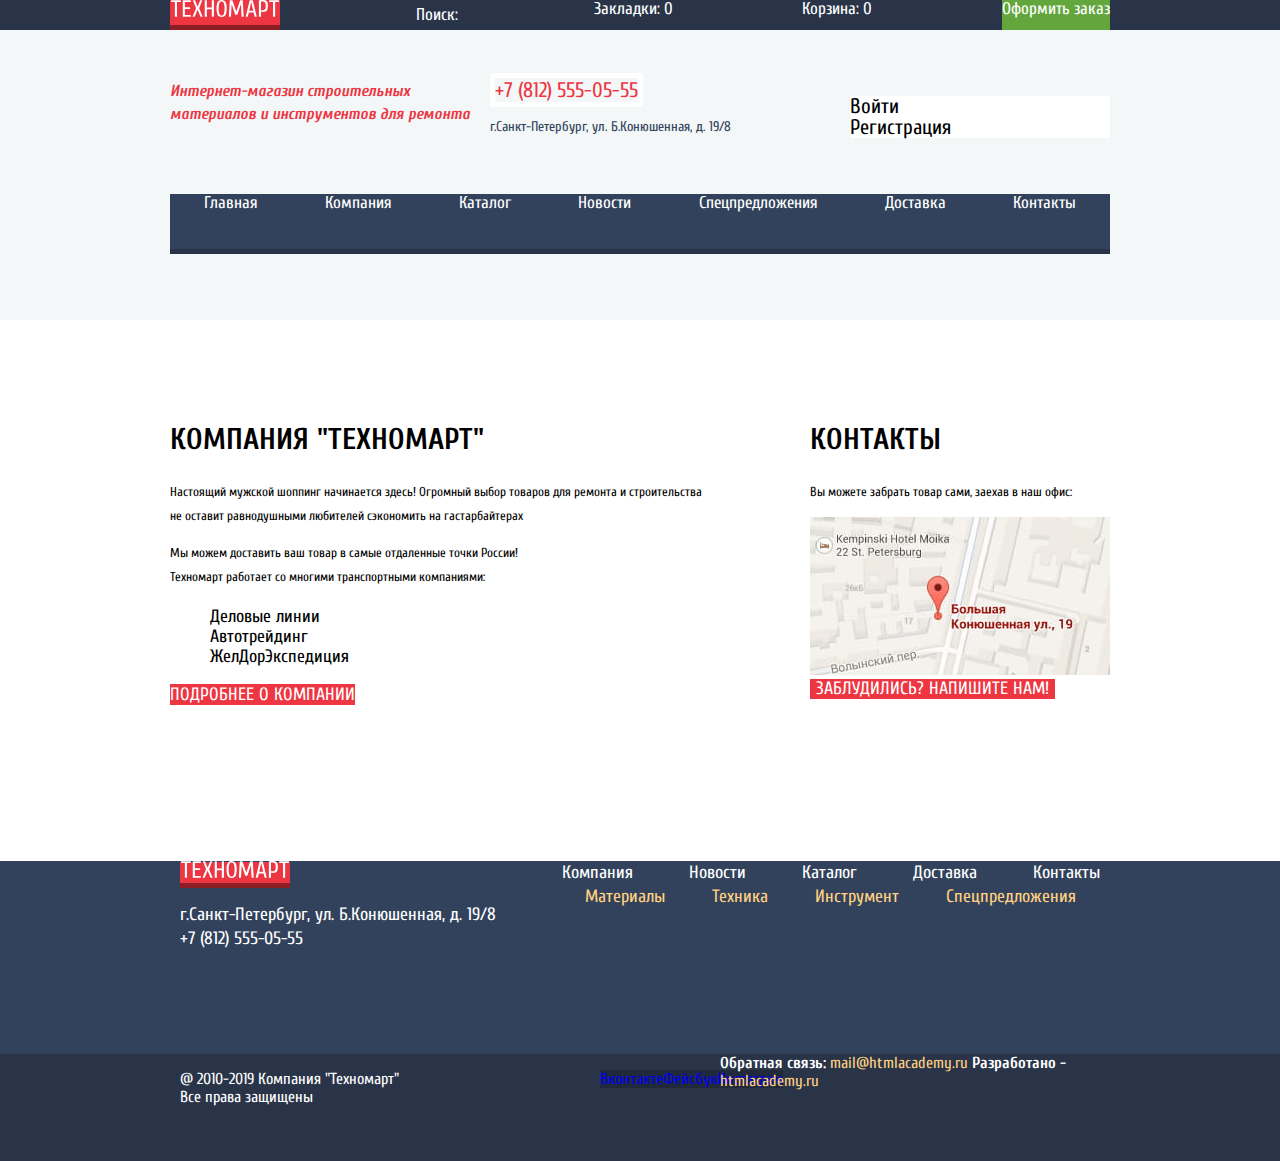
==== index.html @ 0f2fc6b4 "Задание 6" ====
<!DOCTYPE html>
<html lang="ru">

<head>
  <meta charset="utf-8">
  <title>ТЕХНОМАРТ</title>
  <link href="https://fonts.googleapis.com/css?family=Cuprum:400,700,700i&amp;subset=cyrillic" rel="stylesheet">

  <link href="css/normalize.css" rel="stylesheet">
  <link href="css/style.css" rel="stylesheet">
</head>

<body>

  <!--HEADER-------------------------------------------->
  <header class="header-main">

    <div class="header-user-wrapper">
      <div class="header-user">
        <a class="logo" href="index.html">
          <img src="img/logo.svg" width="110" height="17" alt="Техномарт">
        </a>
        <button type="button">Поиск:</button>
        <a class="bookmarks" href=#>Закладки: 0</a>
        <a class="basket" href=#>Корзина: 0</a>
        <a class="order" href=#>Оформить заказ</a>
      </div>
    </div>

    <div class="header-information">

      <div class="slogan">
        <h1>
          Интернет-магазин строительных материалов
          и инструментов для ремонта
        </h1>
      </div>

      <div class="address">
        <span class="tel">+7 (812) 555-05-55</span>
        <p>г.Санкт-Петербург, ул. Б.Конюшенная, д. 19/8</p>
      </div>

      <div class="user-navigation">

        <ul>
          <li><a href=#>Войти</a></li>
          <li><a href=#>Регистрация</a></li>
        </ul>
      </div>

    </div>

    <nav class="header-menu">
      <ul>
        <li class="header-menu-items"><a href="index.html">Главная</a></li>
        <li class="header-menu-items"><a href=#>Компания</a></li>
        <li class="header-menu-items"><a href="catalog.html">Каталог</a></li>
        <li class="header-menu-items"><a href=#>Новости</a></li>
        <li class="header-menu-items"><a href=#>Спецпредложения</a></li>
        <li class="header-menu-items"><a href=#>Доставка</a></li>
        <li class="header-menu-items"><a href=#>Контакты</a></li>
      </ul>
    </nav>

  </header>

  <!--MAIN-------------------------------------------->
  <main class="container">

      <section class="about-company">
        <div class="about-company-advantage">
          <h2>Компания "Техномарт"</h2>
          <p>
            Настоящий мужской шоппинг начинается здесь! Огромный выбор товаров для ремонта
            и строительства не оставит равнодушными любителей сэкономить на гастарбайтерах
          </p>
          <p>
            Мы можем доставить ваш товар в самые отдаленные точки России! <br>
            Техномарт работает со многими транспортными компаниями:
          </p>
          <ul>
            <li>Деловые линии</li>
            <li>Автотрейдинг</li>
            <li>ЖелДорЭкспедиция</li>
          </ul>
          <a class="btn-red" href=#>Подробнее о компании</a>
        </div>

        <div class="contacts">
          <h2>Контакты</h2>
          <p>
            Вы можете забрать товар сами, заехав в наш офис:
          </p>
          <img src="img/map.jpg" width="300" height="158" alt="г. Санкт-Петербург, Большая Конюшенная ул, 19/18">

          <button class="btn-red" type="button">Заблудились? Напишите нам!</button>
        </div>
      </section>

  </main>

  <!--FOOTER-------------------------------------------->
  <footer class="footer-main">

    <div class="footer-light-grey-wrapper">
      <div class="footer-menu-wrapper">
        <div class="footer-company-info">
          <a class="logo" href="index.html"><img src="img/logo.svg" width="110" height="17" alt="Техномарт"></a>
          <p class="footer-contacts">
            г.Санкт-Петербург, ул. Б.Конюшенная, д. 19/8 <br>
            +7 (812) 555-05-55
          </p>
        </div>

        <div class="footer-menu">

            <ul class="footer-menu-first-line">
              <li><a href=#>Компания</a></li>
              <li><a href=#>Новости</a></li>
              <li><a href="catalog.html">Каталог</a></li>
              <li><a href=#>Доставка</a></li>
              <li><a href=#>Контакты</a></li>
            </ul>


            <ul class="footer-menu-second-line">
              <li><a href=#>Материалы</a></li>
              <li><a href=#>Техника</a></li>
              <li><a href=#>Инструмент</a></li>
              <li><a href=#>Спецпредложения</a></li>
            </ul>


          </div>
        </div>
    </div>

    <div class="footer-dark-grey-wrapper">
      <div class="footer-copyright-social-feedback">
        <div class="footer-copyright">
          <p>
            @ 2010-2019 Компания "Техномарт" <br>
            Все права защищены
          </p>
        </div>

        <div class="footer-social">
          <ul class="footer-social-list">
            <li><a class="social-button" href="#">Вконтакте</a></li>
            <li><a class="social-button" href="#">Фейсбук</a></li>
            <li><a class="social-button" href="#">Инстаграм</a></li>
          </ul>
        </div>

        <div class="footer-feedback">
          <b>Обратная связь:</b>
          <a class="btn-footer-feedback" href=#>mail@htmlacademy.ru</a>
          <b>Разработано -</b>
          <a class="btn-footer-copyright" href="https://htmlacademy.ru/intensive/htmlcss">htmlacademy.ru</a>
        </div>

      </div>
    </div>

  </footer>

  <!--POPUP-------------------------------------------->

  <div class="popup map">
    <img src="img/map-big.jpg" width="970" height="476" alt="г. Санкт-Петербург, Большая Конюшенная ул, 19/18">
    <button class="modal-close" aria-label="Закрыть" type="button">
      <img src="img/close.svg" alt="Закрыть" width="11" height="1">
    </button>
  </div>


  <div class="popup write-us">
    <form class="write-us" action="https://echo.htmlacademy.ru" method="post">
      <p class="form-write-us-item">
        <label for="form-write-name">Ваше имя:</label>
        <input type="text" id="form-write-name" name="name" value="" placeholder="Имя Фамилия">
      </p>
      <p class="form-write-us-item">
        <label for="form-write-email">Ваш e-mail:</label>
        <input type="text" id="form-write-email" name="email" value="" placeholder="email@example.com">
      </p>
      <p class="form-write-us-item">
        <label for="form-write-text">Текст письма:</label>
        <textarea id="form-write-text" name="text" placeholder="В свободной форме"></textarea>
      </p>
      <button type="submit">Отправить</button>

    </form>

    <button class="modal-close" aria-label="Закрыть" type="button">
      X
    </button>
  </div>

</body>

</html>
---- css/style.css ----
body {
  margin: 0;
  padding: 0;

  font-family: "Cuprum", Arial, sans-serif;
  font-size: 16px;
  line-height: 18px;
  font-weight: 400;
  color: #000000;

  background-color: #ffffff;
}

a {
  text-decoration: none;
}

.header-main {
  display: flex;
  flex-direction: column;
  align-items: center;

  min-height: 260px;
  padding-bottom: 60px;

  background-color: #f3f7f8;
}

.header-user-wrapper {
  width: 100%;
  min-height: 30px;
  background-color: #293449;
}

.header-user {
  display: flex;
  justify-content: space-between; /*временно*/

  min-height: 30px;
  width: 940px;
  margin: 0 auto;
  padding: 0;

  font-size: 17px;
  color: #ffffff;
}

.header-user button {
  font: inherit;
  font-size: 17px;

  text-align: center;
  color: #ffffff;
  vertical-align: middle;

  background-color: #293449;
  border: none;
}

.logo {
  background-color: #ee3643;
  border-bottom: 5px solid #8e1e26;
}

.logo:hover {
  background-color: #ca2c37;
}

.logo:active {
  background-color: #ba2732;
}

.bookmarks:hover,
.basket:hover {
  background-color: #212a3a;
}

.bookmarks:active,
.basket:active {
  color: rgba(255, 255, 255, 0.6);
  background-color: #161d29;
}

.order {
  background-color: #63a63e;
}

.order:hover {
  background-color: #5fbb2d;
}

.order:active {
  color: rgba(255, 255, 255, 0.502);
  background-color: #518534;
}

.header-information {
  display: flex;
  justify-content: space-between;

  min-height: 70px;
  width: 940px;

  padding-top: 50px;
  padding-bottom: 40px;
}

.slogan {
  width: 300px;
}

.slogan h1 {
  font-size: 16px;
  line-height: 23px;
  font-style: italic;
  color: #ee3643;
  padding: 0;
  margin: 0;

}

.address {
  width: 300px;
}

.address .tel{
  font-size: 21px;
  line-height: 21px;
  color: #ee3643;

  border: 5px solid #ffffff;
  }

.address p {
  font-size: 14px;
  line-height: 24px;
  color: #32425c;
}

.user-navigation {
  width: 300px;
}

.user-navigation li {
  list-style: none;
  background-color: #ffffff;
  padding: 0;
  margin: 0;
}

.user-navigation a {
  font-size: 21px;
  line-height: 21px;
  color: #000000;
}

.user-navigation a:hover {
  color: #ee3643;
}

.user-navigation a:active {
  color: rgba(0, 0, 0, 0.302);;
}

.user-navigation .name {
  font-size: 21px;
  line-height: 21px;
  color: #000000;
  background-color: #ffffff;
}

.user-navigation .name:active {
  opacity: 0.302;
}

.active-user a {
  font-size: 16px;
  line-height: 18px;
  color: #32425c;

  text-decoration: underline;
}

.active-user a:hover {
  color: #ee3643;
}

.active-user a:active {
  opacity: 0.302;
  text-decoration: none;
}

.header-menu {
  min-height: 55px;
  width: 940px;

  margin: 0px;
  padding: 0px;

  background-color: #32425c;
  border-bottom: 5px solid #293449;
}

.header-menu ul {
  display: flex;
  justify-content: space-around;
  margin: 0;
  padding: 0;
  list-style: none;
}

.header-menu-items {
  font-size: 17px;
  line-height: 17px;
  color: #ffffff;

}

.header-menu-items:hover {
  background-color: #293449;
}

.header-menu-items:active {
  color: rgba(255, 255, 255, 0.502);
  background-color: #293449;
}

.header-user a,
.header-menu a {
  color: #ffffff;
}



/*------------------MAIN---------------------*/
.container {
  width: 940px;
  margin: 0 auto;
  padding: 0 10px;
}

.about-company {
  display: flex;
  justify-content: space-between;

  margin: 0;
  padding-top: 80px;
  padding-bottom: 86px;
}

.about-company-advantage {
  min-height: 375px;
  width: 540px;

}

.about-company p {
  font-size: 13px;
  line-height: 24px;
}

.about-company ul {
  font-size: 18px;
  line-height: 20px;

  list-style: none;
}

h2 {
  font-size: 30px;
  line-height: 30px;
  color: #000000;
  text-transform: uppercase;
}

.btn-red {
  font: inherit;
  font-size: 18px;

  text-align: center;
  color: #ffffff;
  vertical-align: middle;
  text-transform: uppercase;

  background-color: #ee3643;
  border: none;
}

.contacts {
  min-height: 375px;
  width: 300px;
}

/*------------------MAIN CATALOG---------------------*/
.breadcrumbs {
  display: flex;
  justify-content: flex-start;

  min-height: 59px;

  margin: 0;
  padding: 0;

  font-family: 'PT Sans', Arial, sans-serif;
  font-size: 13px;
  list-style: none;
  text-transform: uppercase;
}

.breadcrumbs a {
  color: #000000;
}

.page-title {
  min-height: 89px;

  padding: 0 10px;
  margin: 0;

  font-size: 30px;
  line-height: 30px;
  color: #32425c;
  text-transform: uppercase;

  background-color: #f3f7f8;
}

form.filter {
  font-family: 'PT Sans', Arial, sans-serif;
  text-transform: uppercase;
}

.filter legend {
  font-weight: bold;
}

.filter button {
  font-family: 'PT Sans', Arial, sans-serif;
  font-size: 13px;
  line-height: 18px;

  background-color: #ffffff;
  border: 1px solid #c5c5c5;
  vertical-align: middle;
  text-align: center;
  text-transform: uppercase;
}


.catalog {
  font-family: 'PT Sans', Arial, sans-serif;
}

.catalog ul {
  list-style: none;
}

.catalog-item h3 {
  font-size: 18px;
  font-weight: bold;
  line-height: 20px;
}

.catalog-item a {
  color: #000000;
}

.catalog-item .old-price {
  font-size: 17px;
  font-weight: bold;
  color: #999999;

  text-transform: uppercase;
  text-decoration: line-through;
}

.catalog-item .new-price {
  font-size: 17px;
  font-weight: bold;
  color: #ffffff;

  background-color: #ee3643;
  text-transform: uppercase;
}

.pagination-list li {
  font-family: 'PT Sans', Arial, sans-serif;
  font-size: 13px;

  border: 1px solid #c5c5c5;
  list-style: none;
}

.pagination-list a {
  color: #000000;
}

.pagination-list li:active {
  border: 1px solid #ee3643;
}

.pagination-item-current {
  color: #ffffff;
  background-color: #ee3643;
}

.information-about-products {
  background-color: #f3f7f8
}

.information-about-products p {
  font-size: 13px;
  line-height: 24px;
}

/*------------------FOOTER---------------------*/

.footer-light-grey-wrapper {
  width: 100%;
  min-height: 193px;
  background-color: #32425c;
}

.footer-menu-wrapper {
  display: flex;
  width: 940px;
  min-height: 145px;
  margin: 0 auto;
}

.footer-company-info {
  width: 380px;

  font-size: 18px;
  line-height: 24px;
  color: #ffffff;

  padding-left: 10px;
  padding-right: 10px;

  background-color: #32425c;
}

.footer-menu {
  width: 550px;

  font-size: 18px;
  line-height: 24px;

  padding-right: 10px;

  background-color: #32425c;
}
.footer-menu-first-line {
  display: flex;
  justify-content: space-between;
}

.footer-menu-second-line {
  display: flex;
  justify-content: space-around;
}

.footer-menu a:hover {
  text-decoration: underline;
}

.footer-menu a:active {
  opacity: 0.502;
}

.footer-menu ul {
  list-style: none;
  padding: 0;
  margin: 0;
}

.footer-menu-first-line a {
  color: #ffffff;
}

.footer-menu-second-line a {
  color: #ffd180;
}

.footer-main {
  color: #ffffff;

  background-color: #293449;
}

.footer-dark-grey-wrapper {
  width: 100%;
  min-height: 107px;
  background-color: #293449;
}

.footer-copyright-social-feedback {
  display: flex;

  width: 940px;
  margin: 0 auto;
}

.footer-copyright {
  width: 380px;
  padding-left: 10px;
  padding-right: 10px;
}

.footer-social {
  width: 150px;
  padding-right: 10px;
}

.footer-social-list {
  display: flex;
  justify-content: space-between;
}

.footer-social li {
  background-color: #212a3a;
  list-style: none;
}

.footer-social li:hover,
.footer-social li:active {
  background-color: #ee3643;
}

.footer-feedback {
  width: 390px;
  padding-right: 10px;
  color: #ffffff;
}

.footer-feedback a {
  color: #ffd180;
}

.footer-feedback a:hover {
  text-decoration: underline;
}

.footer-feedback a:active {
  color: #953546;
}

/*------------------POPUP---------------------*/
.popup {
  display: none;
}
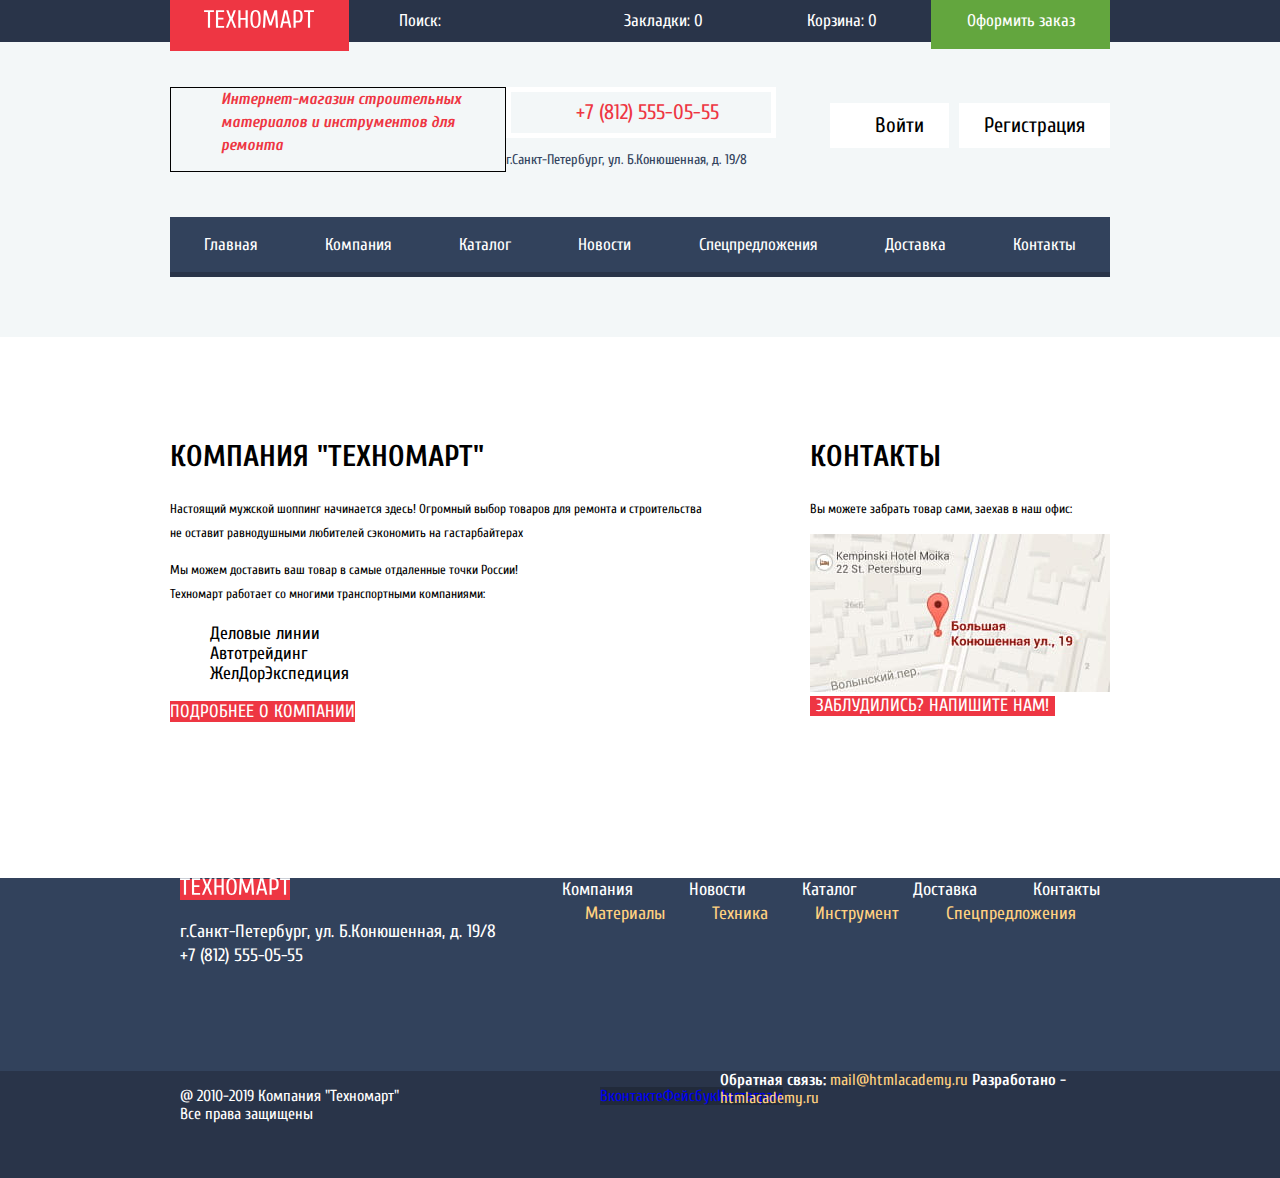
==== commit 7ca01691: "15 Задание Сетки" ====
--- a/index.html
+++ b/index.html
@@ -16,15 +16,17 @@
   <header class="header-main">
 
     <div class="header-user-wrapper">
-      <div class="header-user">
-        <a class="logo" href="index.html">
-          <img src="img/logo.svg" width="110" height="17" alt="Техномарт">
-        </a>
-        <button type="button">Поиск:</button>
-        <a class="bookmarks" href=#>Закладки: 0</a>
-        <a class="basket" href=#>Корзина: 0</a>
-        <a class="order" href=#>Оформить заказ</a>
-      </div>
+
+        <div class="header-user">
+          <a class="logo" href="index.html">
+            <img src="img/logo.svg" width="110" height="17" alt="Техномарт">
+          </a>
+          <button class="header-user-search" type="button">Поиск:</button>
+          <a class="bookmarks" href=#>Закладки: 0</a>
+          <a class="basket" href=#>Корзина: 0</a>
+          <a class="order" href=#>Оформить заказ</a>
+
+        </div>
     </div>
 
     <div class="header-information">
@@ -44,8 +46,8 @@
       <div class="user-navigation">
 
         <ul>
-          <li><a href=#>Войти</a></li>
-          <li><a href=#>Регистрация</a></li>
+          <li><a class="login" href=#>Войти</a></li>
+          <li><a class="registration" href=#>Регистрация</a></li>
         </ul>
       </div>
 
--- a/css/style.css
+++ b/css/style.css
@@ -15,6 +15,27 @@
   text-decoration: none;
 }
 
+img {
+  max-width: 100%;
+  height: auto;
+}
+
+.visually-hidden:not(:focus):not(:active) {
+  position: absolute;
+
+  width: 1px;
+  height: 1px;
+  margin: -1px;
+  border: 0;
+  padding: 0;
+
+  white-space: nowrap;
+
+  clip-path: inset(100%);
+  clip: rect(0 0 0 0);
+  overflow: hidden;
+}
+
 .header-main {
   display: flex;
   flex-direction: column;
@@ -28,29 +49,40 @@
 
 .header-user-wrapper {
   width: 100%;
-  min-height: 30px;
+  min-height: 42px;
+  margin-bottom: 45px;
+
   background-color: #293449;
 }
 
 .header-user {
   display: flex;
-  justify-content: space-between; /*временно*/
-
-  min-height: 30px;
+  align-items: center;
+
+  height: 42px;
   width: 940px;
   margin: 0 auto;
-  padding: 0;
 
   font-size: 17px;
   color: #ffffff;
 }
 
-.header-user button {
+.header-user a {
+  width: 150px;
+
+  text-align: center;
+  color: #ffffff;
+}
+
+.header-user-search {
+  width: 270px;
+  padding-left: 50px;
+
   font: inherit;
   font-size: 17px;
 
-  text-align: center;
-  color: #ffffff;
+  color: #ffffff;
+  text-align: left;
   vertical-align: middle;
 
   background-color: #293449;
@@ -58,8 +90,9 @@
 }
 
 .logo {
+  width: 220px;
+
   background-color: #ee3643;
-  border-bottom: 5px solid #8e1e26;
 }
 
 .logo:hover {
@@ -69,6 +102,7 @@
 .logo:active {
   background-color: #ba2732;
 }
+
 
 .bookmarks:hover,
 .basket:hover {
@@ -96,17 +130,17 @@
 
 .header-information {
   display: flex;
-  justify-content: space-between;
-
-  min-height: 70px;
+
+  min-height: 75px;
   width: 940px;
-
-  padding-top: 50px;
-  padding-bottom: 40px;
+  margin-bottom: 45px;
 }
 
 .slogan {
   width: 300px;
+  padding-left: 50px;
+  border: 1px solid black
+
 }
 
 .slogan h1 {
@@ -121,9 +155,17 @@
 
 .address {
   width: 300px;
-}
-
-.address .tel{
+  margin-right: 20px;
+}
+
+.tel{
+  display: block;
+  width: 150px;
+  padding: 10px 0;
+  padding-left: 65px;
+  padding-right: 45px;
+  margin: 0;
+
   font-size: 21px;
   line-height: 21px;
   color: #ee3643;
@@ -135,20 +177,46 @@
   font-size: 14px;
   line-height: 24px;
   color: #32425c;
+  padding: 0;
+  padding-top: 10px;
+  margin: 0;
 }
 
 .user-navigation {
   width: 300px;
+
+}
+.user-navigation ul {
+  display: flex;
+  justify-content: flex-end;
 }
 
 .user-navigation li {
+  margin: 0;
   list-style: none;
   background-color: #ffffff;
-  padding: 0;
-  margin: 0;
-}
+}
+
+.user-navigation li:last-child{
+  margin-left: 10px;
+}
+
+.login {
+  padding: 12px 0;
+  padding-left: 45px;
+  padding-right: 25px;
+
+}
+
+.registration {
+  padding: 12px 25px;
+}
+
+
 
 .user-navigation a {
+  display: block;
+
   font-size: 21px;
   line-height: 21px;
   color: #000000;
@@ -227,6 +295,8 @@
 
 .header-user a,
 .header-menu a {
+  display: inline-block;
+  padding: 19px 30px;
   color: #ffffff;
 }
 
@@ -306,7 +376,9 @@
   list-style: none;
   text-transform: uppercase;
 }
-
+.breadcrumbs li{
+  padding-left: 50px;
+}
 .breadcrumbs a {
   color: #000000;
 }
@@ -323,6 +395,17 @@
   text-transform: uppercase;
 
   background-color: #f3f7f8;
+}
+
+.catalog-and-filters {
+  display: flex;
+
+  min-height: 1145px;
+}
+
+.filters {
+  width: 220px;
+  margin-right: 20px;
 }
 
 form.filter {
@@ -348,11 +431,19 @@
 
 
 .catalog {
+  width: 700px;
   font-family: 'PT Sans', Arial, sans-serif;
 }
 
-.catalog ul {
-  list-style: none;
+.catalog-list {
+  display: flex;
+  flex-wrap: wrap;
+
+  list-style: none;
+}
+
+.catalog-item {
+  width: 220px;
 }
 
 .catalog-item h3 {
@@ -383,6 +474,12 @@
   text-transform: uppercase;
 }
 
+.pagination-list {
+  display: flex;
+
+  height: 38px;
+}
+
 .pagination-list li {
   font-family: 'PT Sans', Arial, sans-serif;
   font-size: 13px;
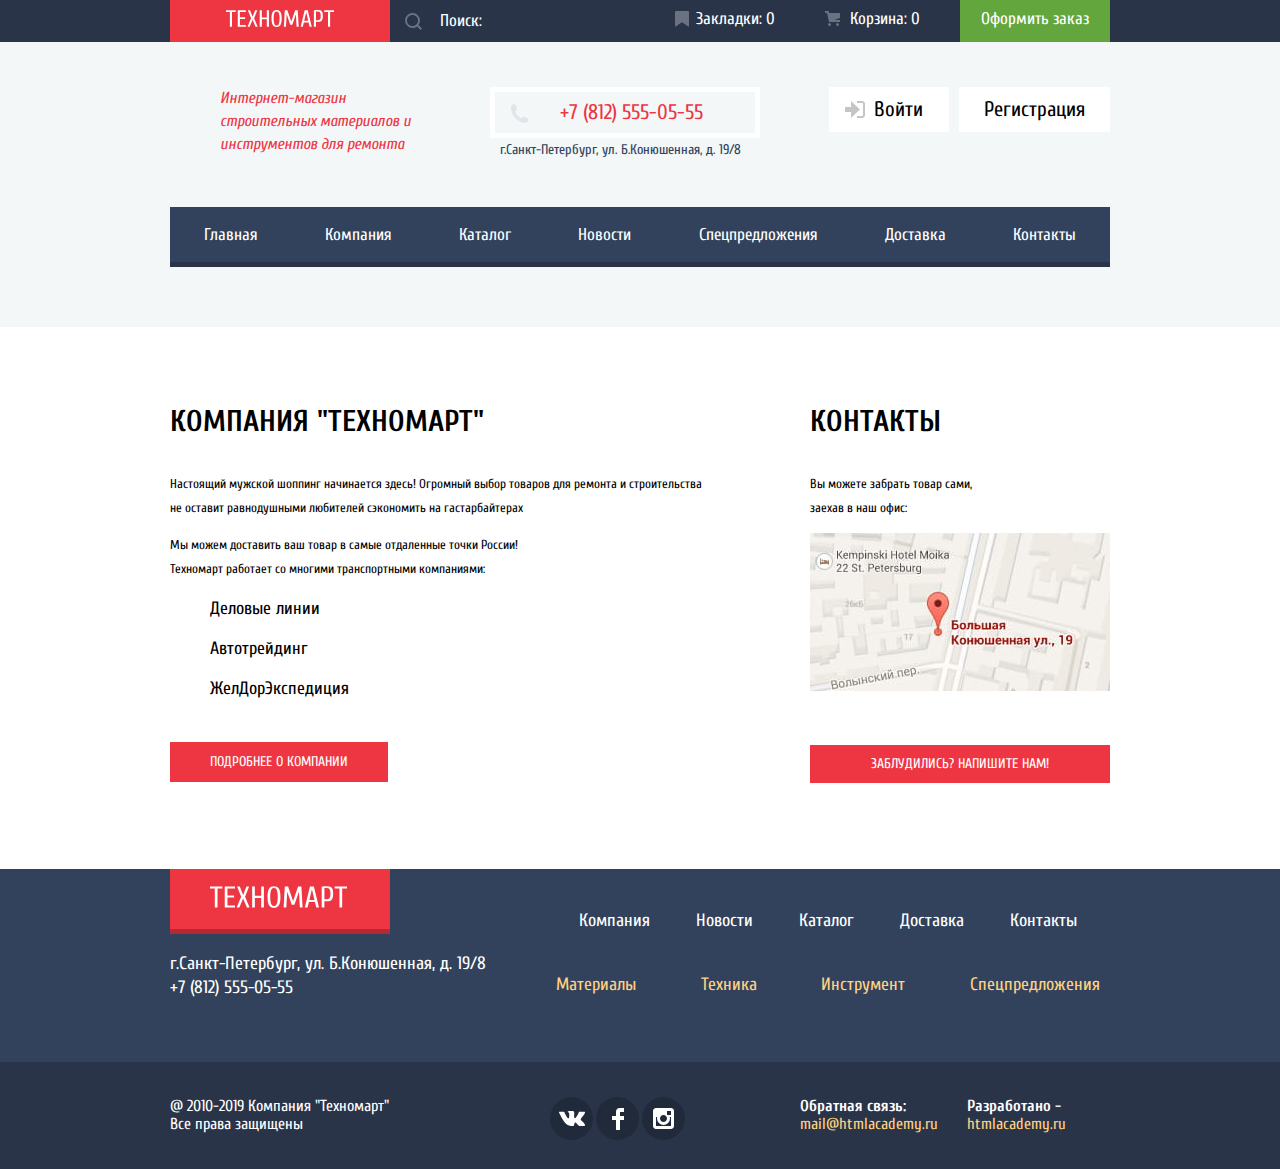
==== commit 46b7e762: "Задание 6" ====
--- a/index.html
+++ b/index.html
@@ -7,7 +7,7 @@
   <link href="https://fonts.googleapis.com/css?family=Cuprum:400,700,700i&amp;subset=cyrillic" rel="stylesheet">
 
   <link href="css/normalize.css" rel="stylesheet">
-  <link href="css/style.css" rel="stylesheet">
+  <link href="css/style.css" type="text/css" rel="stylesheet">
 </head>
 
 <body>
@@ -46,7 +46,10 @@
       <div class="user-navigation">
 
         <ul>
-          <li><a class="login" href=#>Войти</a></li>
+          <li><a class="login" href=#>
+            <svg xmlns="http://www.w3.org/2000/svg" width="20" height="17" viewBox="0 0 20 17"><path fill="#c5c5c5" d="M14.875 8.5L6 0v6H0v5h6v6z"/><path fill="#c5c5c5" d="M16.986 15.01h-5.027V17h5.027c2.178 0 3.004-1.81 3.029-3.026V3.028C19.99 1.811 19.164 0 16.986 0h-5.027v1.99h5.027c.839 0 .992.681 1.01 1.057v10.904c-.017.376-.171 1.059-1.01 1.059z"/></svg>
+            <p>Войти</p>
+            </a></li>
           <li><a class="registration" href=#>Регистрация</a></li>
         </ul>
       </div>
@@ -92,7 +95,7 @@
         <div class="contacts">
           <h2>Контакты</h2>
           <p>
-            Вы можете забрать товар сами, заехав в наш офис:
+            Вы можете забрать товар сами,<br> заехав в наш офис:
           </p>
           <img src="img/map.jpg" width="300" height="158" alt="г. Санкт-Петербург, Большая Конюшенная ул, 19/18">
 
@@ -108,7 +111,7 @@
     <div class="footer-light-grey-wrapper">
       <div class="footer-menu-wrapper">
         <div class="footer-company-info">
-          <a class="logo" href="index.html"><img src="img/logo.svg" width="110" height="17" alt="Техномарт"></a>
+          <a class="logo-footer" href="index.html"><img src="img/logo-footer.svg" width="137" height="22" alt="Техномарт"></a>
           <p class="footer-contacts">
             г.Санкт-Петербург, ул. Б.Конюшенная, д. 19/8 <br>
             +7 (812) 555-05-55
@@ -149,17 +152,27 @@
 
         <div class="footer-social">
           <ul class="footer-social-list">
-            <li><a class="social-button" href="#">Вконтакте</a></li>
-            <li><a class="social-button" href="#">Фейсбук</a></li>
-            <li><a class="social-button" href="#">Инстаграм</a></li>
+            <li><a class="social-button" href="#"><span class="visually-hidden">Вконтакте</span>
+              <svg xmlns="http://www.w3.org/2000/svg" width="26" height="15" viewBox="0 0 26 15"><path fill="#FFF" d="M16.138 11.51c.956-.309 2.18 2.04 3.483 2.939.978.681 1.727.534 1.727.534l3.473-.05s1.815-.112.957-1.554c-.071-.12-.503-1.069-2.585-3.022-2.177-2.043-1.882-1.712.739-5.244 1.597-2.153 2.236-3.468 2.036-4.028-.192-.539-1.365-.399-1.365-.399L20.69.713c-.381.001-.704.119-.851.515-.003.004-.621 1.666-1.445 3.079-1.741 2.989-2.436 3.148-2.724 2.961-.661-.433-.494-1.737-.494-2.664 0-2.897.432-4.105-.846-4.417-.427-.104-.739-.172-1.828-.182-1.392-.021-2.574 0-3.244.329-.445.223-.786.712-.579.74.26.035.843.16 1.155.586.401.552.389 1.789.389 1.789s.229 3.411-.54 3.834c-.528.29-1.25-.302-2.803-3.016-.793-1.388-1.392-2.922-1.392-2.922s-.116-.285-.326-.441c-.25-.185-.6-.244-.6-.244L.848.684S.29.7.085.946c-.182.218-.015.668-.015.668s2.909 6.881 6.203 10.347c3.02 3.182 6.452 2.971 6.452 2.971h1.555s.469-.054.709-.312c.224-.24.214-.691.214-.691s-.031-2.109.935-2.419z"/></svg>
+            </a></li>
+            <li><a class="social-button" href="#"><span class="visually-hidden">Фейсбук</span>
+              <svg xmlns="http://www.w3.org/2000/svg" width="12" height="22" viewBox="0 0 12 22"><path fill="#FFF" d="M12 4V0H8a4 4 0 0 0-4 4v4H0v4h4v10h4V12h4V8H8V4h4z"/></svg>
+            </a></li>
+            <li><a class="social-button" href="#"><span class="visually-hidden">Инстаграм</span>
+              <svg xmlns="http://www.w3.org/2000/svg" width="21" height="21" viewBox="0 0 21 21"><path fill="#FFF" d="M18 0H3C1.35 0 0 1.35 0 3v15c0 1.65 1.35 3 3 3h15c1.65 0 3-1.35 3-3V3c0-1.65-1.35-3-3-3zm-7.5 7c1.93 0 3.5 1.57 3.5 3.5S12.43 14 10.5 14 7 12.43 7 10.5 8.57 7 10.5 7zM18 18H3V9h1.181A6.504 6.504 0 0 0 4 10.5a6.5 6.5 0 1 0 13 0 6.45 6.45 0 0 0-.181-1.5H18v9zm0-11h-4V3h4v4z"/></svg>
+            </a></li>
           </ul>
         </div>
 
         <div class="footer-feedback">
-          <b>Обратная связь:</b>
-          <a class="btn-footer-feedback" href=#>mail@htmlacademy.ru</a>
-          <b>Разработано -</b>
-          <a class="btn-footer-copyright" href="https://htmlacademy.ru/intensive/htmlcss">htmlacademy.ru</a>
+          <div clas="footer-feedback-left">
+            <b>Обратная связь:</b>
+            <a class="btn-footer-feedback" href=#>mail@htmlacademy.ru</a>
+          </div>
+          <div clas="footer-feedback-right">
+            <b>Разработано -</b>
+            <a class="btn-footer-copyright" href="https://htmlacademy.ru/intensive/htmlcss">htmlacademy.ru</a>
+          </div>
         </div>
 
       </div>
--- a/css/style.css
+++ b/css/style.css
@@ -57,7 +57,9 @@
 
 .header-user {
   display: flex;
-  align-items: center;
+  flex-wrap: wrap;
+  justify-content: space-between;
+
 
   height: 42px;
   width: 940px;
@@ -68,14 +70,19 @@
 }
 
 .header-user a {
+  display: inline-block;
   width: 150px;
+
+  padding: 10px 0;
 
   text-align: center;
   color: #ffffff;
 }
 
 .header-user-search {
+  position: relative;
   width: 270px;
+  height: 42px;
   padding-left: 50px;
 
   font: inherit;
@@ -89,8 +96,26 @@
   border: none;
 }
 
+.header-user-search::before {
+  content: "";
+  position: absolute;
+  top: 13px;
+  left: 15px;
+
+  width: 17px;
+  height: 17px;
+
+  background-image: url("../img/icon-search.svg");
+  background-repeat: no-repeat;
+  background-position: 0 0;
+
+  opacity: 0.3;
+}
+
 .logo {
+  flex-grow: 2;
   width: 220px;
+  padding: 5px 0;
 
   background-color: #ee3643;
 }
@@ -103,6 +128,10 @@
   background-color: #ba2732;
 }
 
+.logo img {
+  width: 110px;
+  height: 17px;
+}
 
 .bookmarks:hover,
 .basket:hover {
@@ -114,6 +143,63 @@
   color: rgba(255, 255, 255, 0.6);
   background-color: #161d29;
 }
+.bookmarks {
+  position: relative;
+}
+
+.bookmarks::before {
+  content: "";
+  position: absolute;
+  top: 11px;
+  left: 15px;
+
+  width: 14px;
+  height: 16px;
+
+  background-image: url("../img/icon-bookmark.svg");
+  background-repeat: no-repeat;
+  background-position: 0 0;
+
+  opacity: 0.3;
+}
+
+.basket {
+  position: relative;
+}
+
+.basket::before {
+  content: "";
+  position: absolute;
+  top: 11px;
+  left: 15px;
+
+  width: 15px;
+  height: 15px;
+
+  background-image: url("../img/icon-cart.svg");
+  background-repeat: no-repeat;
+  background-position: 0 0;
+
+  opacity: 0.3;
+}
+
+.header-user-search:hover,
+.bookmarks:hover,
+.basket:hover {
+  background-color: #212a3a;
+}
+
+.header-user-search:hover::before,
+.bookmarks:hover::before,
+.basket:hover::before {
+  opacity: 1
+}
+
+.header-user-search:hover:active,
+.bookmarks:hover::active,
+.basket:hover::active {
+  opacity: 0.5
+}
 
 .order {
   background-color: #63a63e;
@@ -137,14 +223,16 @@
 }
 
 .slogan {
-  width: 300px;
+  width: 205px;
   padding-left: 50px;
-  border: 1px solid black
-
-}
-
-.slogan h1 {
+  padding-right: 65px;
+
+}
+
+.slogan h1,
+.slogan p {
   font-size: 16px;
+  font-weight: 400;
   line-height: 23px;
   font-style: italic;
   color: #ee3643;
@@ -154,11 +242,12 @@
 }
 
 .address {
-  width: 300px;
-  margin-right: 20px;
+  width: 270px;
+  margin-right: 50px;
 }
 
 .tel{
+  position: relative;
   display: block;
   width: 150px;
   padding: 10px 0;
@@ -173,12 +262,27 @@
   border: 5px solid #ffffff;
   }
 
+.tel::before{
+  content: "";
+  position: absolute;
+  top: 12px;
+  left: 15px;
+
+  width: 19px;
+  height: 19px;
+
+  background-image: url("../img/icon-phone.svg");
+  background-repeat: no-repeat;
+  background-position: 0 0;
+
+  opacity: 0.3;
+}
+
 .address p {
   font-size: 14px;
   line-height: 24px;
   color: #32425c;
-  padding: 0;
-  padding-top: 10px;
+  padding: 0 10px;;
   margin: 0;
 }
 
@@ -189,6 +293,9 @@
 .user-navigation ul {
   display: flex;
   justify-content: flex-end;
+  align-items: flex-start;
+  padding: 0;
+  margin: 0;
 }
 
 .user-navigation li {
@@ -202,17 +309,70 @@
 }
 
 .login {
-  padding: 12px 0;
+  position: relative;
+  display: flex;
+  width: 120px;
+  height: 45px;
+}
+
+.login p {
+  padding: 12px 0px;
   padding-left: 45px;
-  padding-right: 25px;
-
+  margin: 0;
+}
+
+.login svg {
+  position: absolute;
+  top: 14px;
+  left: 16px;
+
+  width: 20px;
+  height: 17px;
+
+  opacity: 1;
+}
+
+.login svg:hover path {
+  fill: #32425c;
 }
 
 .registration {
   padding: 12px 25px;
 }
 
-
+.user-navigation-active {
+  position: relative;
+  width: 300px;
+  height: 45px;
+}
+
+.user-navigation-active p {
+  padding: 0;
+  margin: 0;
+}
+
+.user-navigation-active svg {
+  position: absolute;
+  top: 11px;
+  left: 12px;
+
+  width: 20px;
+  height: 18px;
+}
+
+.user-navigation-active svg:last-child {
+  top: 13px;
+  left: 260px;
+  height: 17px;
+}
+
+.user-navigation-active svg:hover path {
+  fill: #32425c;
+}
+
+.user-navigation-active p:hover {
+  opacity: 0.3;
+}
 
 .user-navigation a {
   display: block;
@@ -226,19 +386,52 @@
   color: #ee3643;
 }
 
-.user-navigation a:active {
+.user-navigation-active a:active {
   color: rgba(0, 0, 0, 0.302);;
 }
 
-.user-navigation .name {
+.user-navigation-name {
+  display: block;
+  box-sizing: border-box;
+  width: 300px;
+  height: 44px;
+  padding: 11px 0;
+  padding-left: 45px;
+  padding-right: 65px;
+
   font-size: 21px;
   line-height: 21px;
   color: #000000;
+
   background-color: #ffffff;
 }
 
-.user-navigation .name:active {
+.name:active {
   opacity: 0.302;
+}
+
+.user-navigation-active ul {
+  position: absolute;
+  bottom: -20px;
+  left: 15px;
+}
+
+.active-user:first-child {
+  margin-right: 30px;
+}
+
+.active-user:first-child::after {
+  content: "";
+  position: absolute;
+  top: 8px;
+  left: 95px;
+
+  width: 10px;
+  height: 10px;
+
+  background-image: url("../img/dot.svg");
+  background-repeat: no-repeat;
+  background-position: 0 0;
 }
 
 .active-user a {
@@ -246,6 +439,7 @@
   line-height: 18px;
   color: #32425c;
 
+  background-color: #f3f7f8;
   text-decoration: underline;
 }
 
@@ -272,6 +466,7 @@
 .header-menu ul {
   display: flex;
   justify-content: space-around;
+
   margin: 0;
   padding: 0;
   list-style: none;
@@ -280,8 +475,13 @@
 .header-menu-items {
   font-size: 17px;
   line-height: 17px;
+
+}
+
+.header-menu a {
+  display: block;
+  padding: 19px 30px;
   color: #ffffff;
-
 }
 
 .header-menu-items:hover {
@@ -292,15 +492,6 @@
   color: rgba(255, 255, 255, 0.502);
   background-color: #293449;
 }
-
-.header-user a,
-.header-menu a {
-  display: inline-block;
-  padding: 19px 30px;
-  color: #ffffff;
-}
-
-
 
 /*------------------MAIN---------------------*/
 .container {
@@ -319,8 +510,11 @@
 }
 
 .about-company-advantage {
-  min-height: 375px;
+  position: relative;
+  height: 375px;
   width: 540px;
+  margin-right: 100px;
+
 
 }
 
@@ -329,23 +523,42 @@
   line-height: 24px;
 }
 
+.about-company p:first-child {
+  margin-bottom: 35px;
+}
+
+.about-company p:last-child {
+  margin-bottom: 30px;
+}
+
 .about-company ul {
   font-size: 18px;
   line-height: 20px;
+  margin-bottom: 35px;
 
   list-style: none;
+}
+.about-company li {
+  margin-bottom: 20px;
 }
 
 h2 {
   font-size: 30px;
   line-height: 30px;
+  margin: 0;
+  margin-bottom: 35px;
+  padding: 0;
   color: #000000;
   text-transform: uppercase;
 }
+.about-company-advantage a {
+  display: inline-block;
+}
 
 .btn-red {
   font: inherit;
-  font-size: 18px;
+  font-size: 14px;
+  line-height: 18px;
 
   text-align: center;
   color: #ffffff;
@@ -356,17 +569,37 @@
   border: none;
 }
 
+.about-company-advantage .btn-red {
+  position: absolute;
+  bottom: 0;
+  padding: 11px 40px;
+}
+
+.contacts .btn-red {
+  height: 38px;
+  width: 300px;
+}
+
 .contacts {
   min-height: 375px;
   width: 300px;
+
+}
+
+.contacts img {
+  width: 300px;
+  height: 158px;
+  margin-bottom: 50px;
 }
 
 /*------------------MAIN CATALOG---------------------*/
 .breadcrumbs {
+  position: relative;
   display: flex;
   justify-content: flex-start;
-
-  min-height: 59px;
+  align-items: center;
+
+  height: 60px;
 
   margin: 0;
   padding: 0;
@@ -377,19 +610,51 @@
   text-transform: uppercase;
 }
 .breadcrumbs li{
+  padding-left: 35px;
+}
+
+.breadcrumbs li:first-child {
   padding-left: 50px;
 }
+
+.breadcrumbs li:first-child::before {
+  content: "";
+  position: absolute;
+  top: 23px;
+  left: 0px;
+
+  width: 15px;
+  height: 12px;
+
+  background-image: url("../img/icon-home.svg");
+  background-repeat: no-repeat;
+  background-position: 0 0;
+}
+
+.breadcrumbs li::before {
+  content: "";
+  position: absolute;
+  top: 23px;
+  left: 30px;
+
+  width: 8px;
+  height: 12px;
+
+  background-image: url("../img/icon-right-small.svg");
+  background-repeat: no-repeat;
+  background-position: 0 0;
+}
+
 .breadcrumbs a {
   color: #000000;
 }
 
 .page-title {
-  min-height: 89px;
-
-  padding: 0 10px;
+  padding: 30px 25px;
   margin: 0;
 
   font-size: 30px;
+  font-weight: 400;
   line-height: 30px;
   color: #32425c;
   text-transform: uppercase;
@@ -432,6 +697,7 @@
 
 .catalog {
   width: 700px;
+  margin: 20px auto;
   font-family: 'PT Sans', Arial, sans-serif;
 }
 
@@ -439,11 +705,152 @@
   display: flex;
   flex-wrap: wrap;
 
+  padding: 0;
+  margin: 0;
+
+  font-size: 0;
   list-style: none;
 }
 
+.catalog-items .row {
+  margin-left: -20px;
+}
+
 .catalog-item {
-  width: 220px;
+  position: relative;
+  display: inline-block;
+  width: 218px;
+  min-height: 320px;
+  margin-right: 20px;
+  margin-bottom: 20px;
+
+  font-size: 16px;
+  line-height: 20px;
+  font-weight: bold;
+  text-align: center;
+
+  border: 1px solid #ccc;
+}
+
+.catalog-item:nth-child(3n) {
+  margin-right: 0;
+}
+
+.catalog-item .actions {
+  position: absolute;
+  top: 0;
+  left: 0;
+
+  width: 218px;
+  height: 88px;
+  padding: 40px 0;
+
+  background-color: rgba(255,255,255,0.9);
+  z-index: 10;
+}
+
+.catalog-item .actions .to-buy,
+.catalog-item .actions .add-to-bookmark {
+  display: block;
+  width: 129px;
+  margin: 0 auto;
+  margin-bottom: 7px;
+  padding: 7px 0;
+
+  background-color: #63a63e;
+  border: 3px solid #63a63e;
+  border-bottom-color: #367315;
+  border-radius:3px;
+
+  color: white;
+  font-size: 14px;
+  font-weight: normal;
+  font-family: "Cuprum", sans-serif;
+  line-height: 18px;
+  text-decoration: none;
+  text-transform: uppercase;
+}
+
+.catalog-item .actions .add-to-bookmark {
+  color: #32425c;
+  background: white;
+  border-bottom-color: #63a63e;
+}
+
+.catalog-item .actions {
+  display: none;
+}
+
+.catalog-item:hover .actions {
+  display: block;
+}
+
+.catalog-item .image {
+  width: 218px;
+  height: 168px;
+}
+
+.catalog-item .image img {
+  max-width: 100%;
+}
+
+.catalog-item h3 {
+  min-height: 40px;
+  padding: 0 25px;
+  margin-top: 10px;
+  margin-bottom: 15px;
+}
+
+.catalog-item .old-price {
+  min-height: 20px;
+  margin-top: 15px;
+  margin-bottom: 10px;
+
+  color: #999;
+  text-decoration: line-through;
+}
+
+.catalog-item .new-price {
+  position: relative;
+  width: 80px;
+  margin: 10px auto;
+  margin-bottom: 20px;
+  padding: 10px 30px;
+
+  color: white;
+  background: #ee3643;
+  border-radius: 3px;
+}
+
+.catalog-item .new-price:after {
+  content: "";
+
+  position: absolute;
+  top: 0;
+  right: -20px;
+
+  width: 0;
+  height: 0;
+
+  border: 20px solid white;
+  border-left-color: #ee3643;
+}
+
+.catalog-item .flag {
+  position: absolute;
+  top: -1px;
+  right: -1px;
+
+  width: 60px;
+  height: 60px;
+
+  text-indent: -1000px;
+  overflow: hidden;
+  z-index: 20;
+}
+
+.catalog-item .flag-new {
+  background: url("../img/new-flag.png") no-repeat 0 0;
 }
 
 .catalog-item h3 {
@@ -456,24 +863,6 @@
   color: #000000;
 }
 
-.catalog-item .old-price {
-  font-size: 17px;
-  font-weight: bold;
-  color: #999999;
-
-  text-transform: uppercase;
-  text-decoration: line-through;
-}
-
-.catalog-item .new-price {
-  font-size: 17px;
-  font-weight: bold;
-  color: #ffffff;
-
-  background-color: #ee3643;
-  text-transform: uppercase;
-}
-
 .pagination-list {
   display: flex;
 
@@ -526,16 +915,35 @@
 }
 
 .footer-company-info {
+  display: flex;
+  flex-direction: column;
   width: 380px;
+  margin-right: 10px;
 
   font-size: 18px;
   line-height: 24px;
   color: #ffffff;
 
-  padding-left: 10px;
-  padding-right: 10px;
-
   background-color: #32425c;
+}
+
+.logo-footer {
+  box-sizing: border-box;
+  width: 220px;
+  height: 65px;
+  padding: 17px 40px;
+
+  background-color: #ee3643;
+  border-bottom: 5px solid #b52933;
+}
+
+.logo-footer img {
+  width: 137px;
+  height: 22px;
+}
+
+.footer-contacts {
+  padding: 0;
 }
 
 .footer-menu {
@@ -548,14 +956,20 @@
 
   background-color: #32425c;
 }
+
 .footer-menu-first-line {
   display: flex;
+  justify-content: space-around;;
+  padding-top: 40px;
+}
+
+.footer-menu-second-line {
+  display: flex;
   justify-content: space-between;
 }
 
-.footer-menu-second-line {
-  display: flex;
-  justify-content: space-around;
+.footer-menu-first-line li {
+  padding: 40px 0;
 }
 
 .footer-menu a:hover {
@@ -601,33 +1015,51 @@
 
 .footer-copyright {
   width: 380px;
-  padding-left: 10px;
-  padding-right: 10px;
+  padding: 35px 0;
+}
+
+.footer-copyright p {
+  padding: 0;
+  margin: 0;
 }
 
 .footer-social {
   width: 150px;
-  padding-right: 10px;
+  margin-right: 100px;
 }
 
 .footer-social-list {
   display: flex;
+  flex-wrap: wrap;
   justify-content: space-between;
-}
-
-.footer-social li {
+  width: 135px;
+  padding: 0;
+  margin: 0;
+  margin-top: 35px;
+  list-style: none;
+}
+
+.social-button {
+  display: flex;
+  align-items: center;
+  justify-content: center;
+  width: 43px;
+  height: 43px;
+
+  border-radius: 50%;
   background-color: #212a3a;
-  list-style: none;
-}
-
-.footer-social li:hover,
-.footer-social li:active {
+}
+
+.social-button:hover,
+.social-button:active {
   background-color: #ee3643;
 }
 
 .footer-feedback {
-  width: 390px;
-  padding-right: 10px;
+  display: flex;
+  justify-content: space-around;
+  width: 300px;
+  padding-top: 35px;
   color: #ffffff;
 }
 
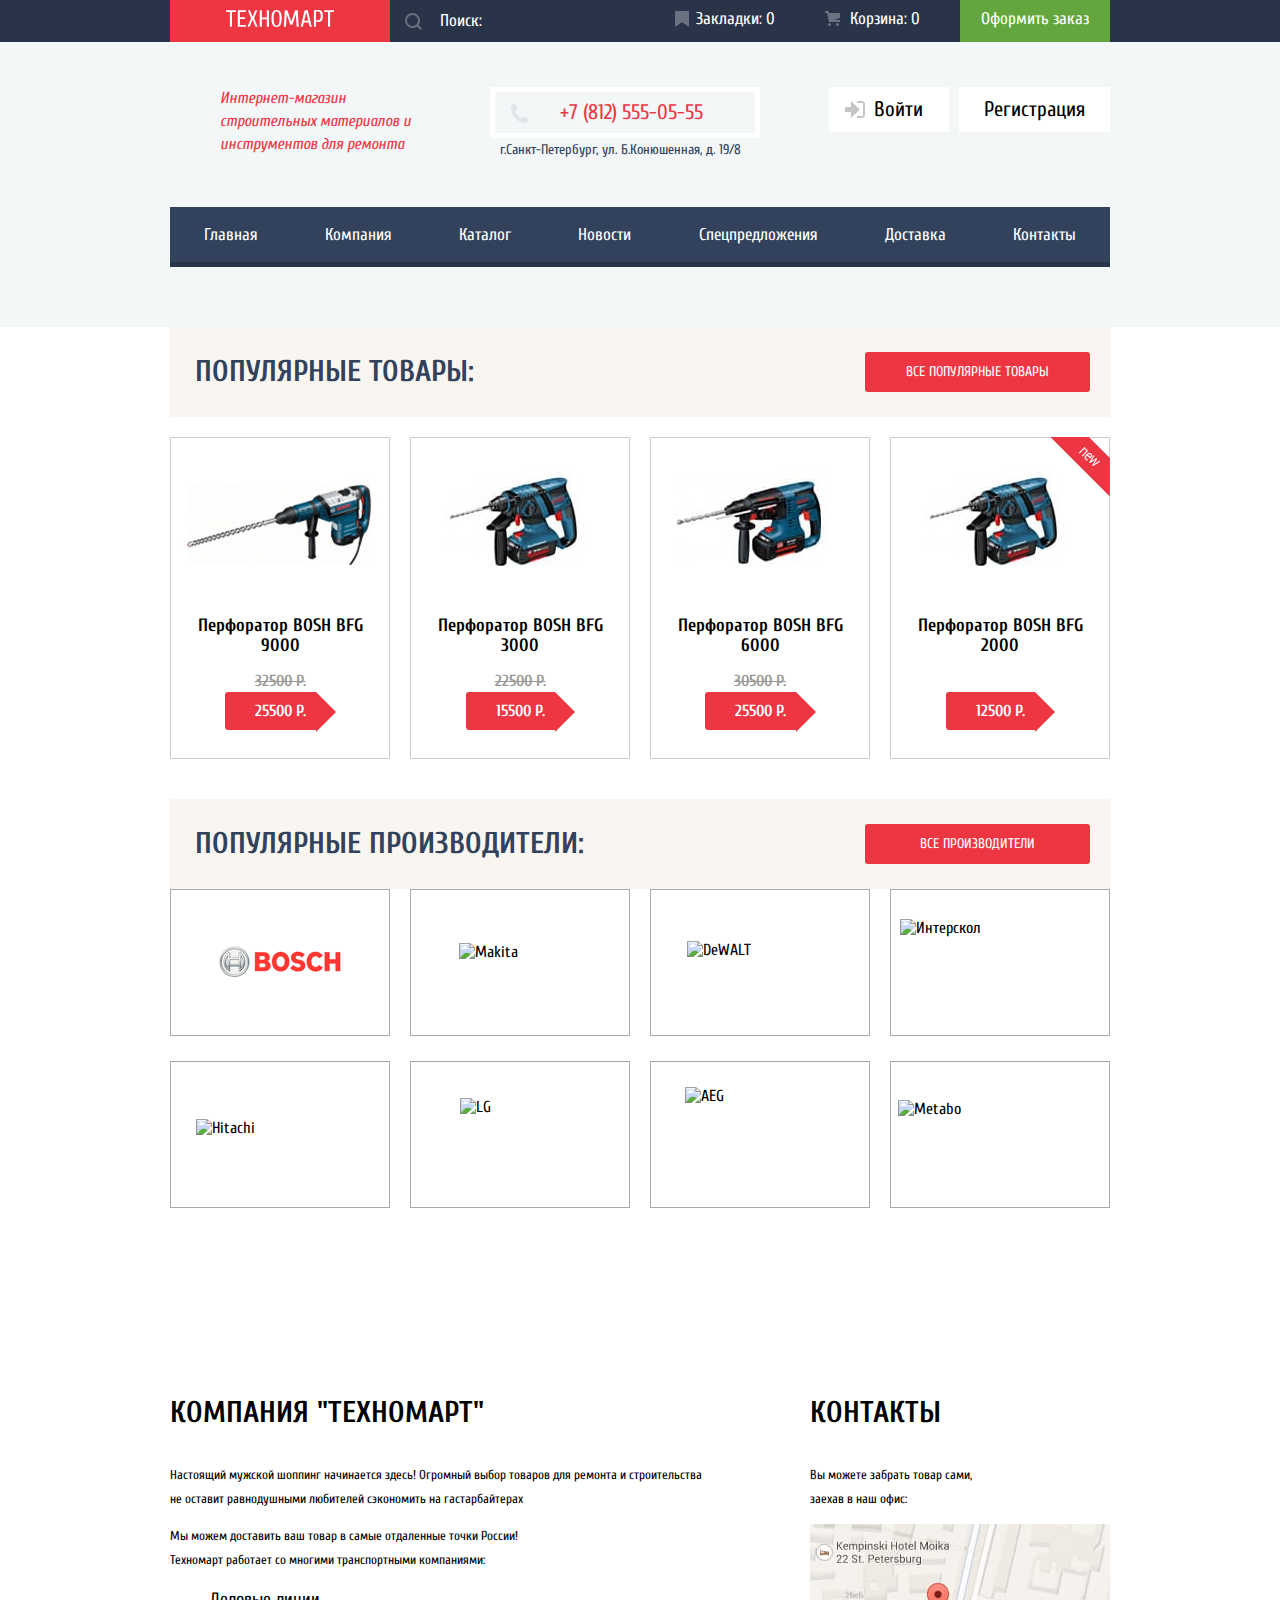
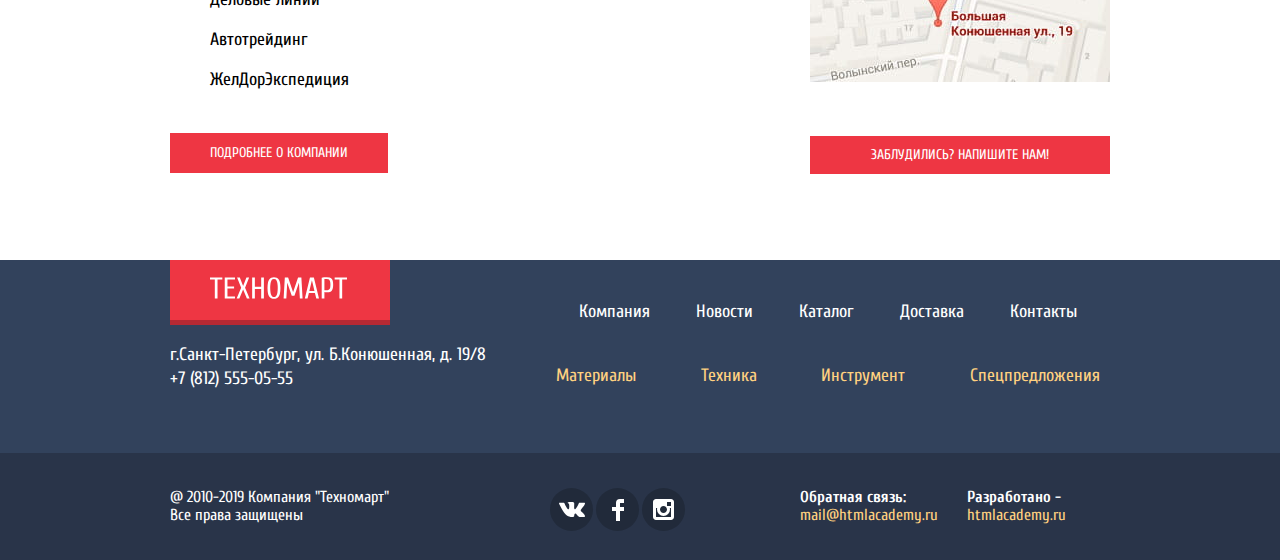
==== commit bf7080e4: "задание 8" ====
--- a/index.html
+++ b/index.html
@@ -72,6 +72,93 @@
 
   <!--MAIN-------------------------------------------->
   <main class="container">
+
+      <section class="sliders">
+      </section>
+
+      <section class="popular-items">
+        <div class="popular-items-head">
+          <h2>Популярные товары:</h2>
+          <a href="#">Все популярные товары</a>
+        </div>
+        <ul class="catalog-list catalog-list-index">
+         <div class="row">
+
+         <li class="catalog-item catalog-item-index">
+           <div class="actions">
+           <a href="#" class="to-buy">Купить</a>
+           <a href="#" class="add-to-bookmark">В закладки</a>
+           </div>
+           <div class="image"><img src="img/Perforator_4.jpg" width="218" height="170" alt="Перфоратор BOSH BFG 3000"></div>
+           <h3>
+             <a href="catalog-item.html">Перфоратор BOSH BFG 9000</a>
+           </h3>
+           <p class="old-price">32500 P.</p>
+           <span class="new-price">25500 P.</span>
+         </li>
+
+         <li class="catalog-item catalog-item-index">
+           <div class="actions">
+           <a href="#" class="to-buy">Купить</a>
+           <a href="#" class="add-to-bookmark">В закладки</a>
+           </div>
+           <div class="image"><img src="img/Perforator_1.jpg" width="218" height="170" alt="Перфоратор BOSH BFG 3000"></div>
+           <h3>
+             <a href="catalog-item.html">Перфоратор BOSH BFG 3000</a>
+           </h3>
+           <p class="old-price">22500 P.</p>
+           <span class="new-price">15500 P.</span>
+         </li>
+
+         <li class="catalog-item catalog-item-index">
+           <div class="actions">
+           <a href="#" class="to-buy">Купить</a>
+           <a href="#" class="add-to-bookmark">В закладки</a>
+           </div>
+           <div class="image"><img src="img/Perforator_2.jpg" width="218" height="170" alt="Перфоратор BOSH BFG 3000"></div>
+           <h3>
+             <a href="catalog-item.html">Перфоратор BOSH BFG 6000</a>
+           </h3>
+           <p class="old-price">30500 P.</p>
+           <span class="new-price">25500 P.</span>
+         </li>
+
+         <li class="catalog-item catalog-item-index">
+           <div class="flag flag-new">новинка</div>
+           <div class="actions">
+           <a href="#" class="to-buy">Купить</a>
+           <a href="#" class="add-to-bookmark">В закладки</a>
+           </div>
+           <div class="image"><img src="img/Perforator_3.jpg" width="218" height="170" alt="Перфоратор BOSH BFG 3000"></div>
+           <h3>
+             <a href="catalog-item.html">Перфоратор BOSH BFG 2000</a>
+           </h3>
+           <p class="old-price"></p>
+           <span class="new-price">12500 P.</span>
+         </li>
+
+       </ul>
+      </section>
+
+      <section class="popular-producers">
+        <div class="popular-producers-head">
+          <h2>Популярные производители:</h2>
+          <a href="#">Все производители</a>
+        </div>
+        <ul class="popular-producers-list">
+          <li class="popular-producers-item"><img src="img/bosch.png" alt="BOSCH" width="126" height="37"></li>
+          <li class="popular-producers-item"><img src="img/makita.png" alt="Makita" width="123" height="40"></li>
+          <li class="popular-producers-item"><img src="img/dewalt.png" alt="DeWALT" width="146" height="44"></li>
+          <li class="popular-producers-item"><img src="img/интерскол.png" alt="Интерскол" width="200" height="88"></li>
+          <li class="popular-producers-item"><img src="img/hitachi.png" alt="Hitachi" width="169" height="31"></li>
+          <li class="popular-producers-item"><img src="img/lg.png" alt="LG" width="121" height="73"></li>
+          <li class="popular-producers-item"><img src="img/aeg.png" alt="AEG" width="151" height="96"></li>
+          <li class="popular-producers-item"><img src="img/metabo.png" alt="Metabo" width="204" height="69"></li>
+        <ul>
+      </section>
+
+      <section class="service">
+      </section>
 
       <section class="about-company">
         <div class="about-company-advantage">
@@ -165,11 +252,11 @@
         </div>
 
         <div class="footer-feedback">
-          <div clas="footer-feedback-left">
+          <div class="footer-feedback-left">
             <b>Обратная связь:</b>
             <a class="btn-footer-feedback" href=#>mail@htmlacademy.ru</a>
           </div>
-          <div clas="footer-feedback-right">
+          <div class="footer-feedback-right">
             <b>Разработано -</b>
             <a class="btn-footer-copyright" href="https://htmlacademy.ru/intensive/htmlcss">htmlacademy.ru</a>
           </div>
@@ -181,36 +268,33 @@
   </footer>
 
   <!--POPUP-------------------------------------------->
-
-  <div class="popup map">
-    <img src="img/map-big.jpg" width="970" height="476" alt="г. Санкт-Петербург, Большая Конюшенная ул, 19/18">
-    <button class="modal-close" aria-label="Закрыть" type="button">
-      <img src="img/close.svg" alt="Закрыть" width="11" height="1">
-    </button>
+  <div class="popup popup-write-us">
+    <form class="write-us" action="https://echo.htmlacademy.ru" method="post">
+        <div class="write-us-name-email">
+          <p class="form-write-us-item">
+            <label for="form-write-name">Ваше имя:</label>
+            <input type="text" id="form-write-name" name="name" value="" placeholder="Имя Фамилия">
+          </p>
+          <p class="form-write-us-item">
+            <label for="form-write-email">Ваш e-mail:</label>
+            <input type="text" id="form-write-email" name="email" value="" placeholder="email@example.com">
+          </p>
+        </div>
+        <p class="form-write-us-item-text">
+          <label for="form-write-text">Текст письма:</label>
+          <textarea id="form-write-text" name="text" placeholder="В свободной форме"></textarea>
+        </p>
+          <button class="write-us-submit" type="submit">Отправить</button>
+    </form>
+
+      <button class="popup-close" aria-label="Закрыть" type="button">
+        Закрыть
+      </button>
   </div>
 
-
-  <div class="popup write-us">
-    <form class="write-us" action="https://echo.htmlacademy.ru" method="post">
-      <p class="form-write-us-item">
-        <label for="form-write-name">Ваше имя:</label>
-        <input type="text" id="form-write-name" name="name" value="" placeholder="Имя Фамилия">
-      </p>
-      <p class="form-write-us-item">
-        <label for="form-write-email">Ваш e-mail:</label>
-        <input type="text" id="form-write-email" name="email" value="" placeholder="email@example.com">
-      </p>
-      <p class="form-write-us-item">
-        <label for="form-write-text">Текст письма:</label>
-        <textarea id="form-write-text" name="text" placeholder="В свободной форме"></textarea>
-      </p>
-      <button type="submit">Отправить</button>
-
-    </form>
-
-    <button class="modal-close" aria-label="Закрыть" type="button">
-      X
-    </button>
+  <div class="popup popup-map">
+    <img src="img/map-big.jpg" width="940" height="446" alt="г. Санкт-Петербург, Большая Конюшенная ул, 19/18">
+    <button class="popup-close" aria-label="Закрыть" type="button">Закрыть</button>
   </div>
 
 </body>
--- a/css/style.css
+++ b/css/style.css
@@ -20,7 +20,7 @@
   height: auto;
 }
 
-.visually-hidden:not(:focus):not(:active) {
+.visually-hidden {
   position: absolute;
 
   width: 1px;
@@ -500,6 +500,86 @@
   padding: 0 10px;
 }
 
+.popular-producers {
+  width: 940px;
+}
+
+.popular-producers-head,
+.popular-items-head {
+  display: flex;
+  align-items: center;
+  justify-content: space-between;
+
+  height: 90px;
+  background-color: #f9f5f0;
+}
+
+.popular-producers-head h2,
+.popular-items-head h2 {
+  margin: 0;
+  padding: 0;
+  margin-left: 25px;
+
+  color: #32425c;
+}
+
+.popular-producers-head a,
+.popular-items-head a {
+  display: flex;
+  justify-content: center;
+  align-items: center;
+
+  width: 225px;
+  height: 40px;
+  margin-right: 20px;
+
+  font-size: 14px;
+
+  color: #ffffff;
+  background-color: #ee3643;
+  border-radius: 3px;
+  text-transform: uppercase;
+
+}
+
+.popular-producers-list {
+  display: flex;
+  flex-wrap: wrap;
+  align-items: center;
+
+  padding: 0;
+  margin: 0;
+  margin-bottom: 85px;
+  list-style: none;
+}
+
+.popular-producers-item {
+  display: flex;
+  align-items: center;
+  justify-content: center;
+
+  width: 218px;
+  height: 145px;
+
+  margin-right: 20px;
+  margin-bottom: 25px;
+
+  border: 1px solid #a9a9a9;
+}
+
+.popular-producers-item:hover {
+  box-shadow: 0 5px 20px 5px rgba(0, 0, 0, 0.2);
+}
+
+.popular-producers-item:active {
+  box-shadow: 0 5px 10px 2px rgba(0, 0, 0, 0.2);
+  opacity: 0.3
+}
+
+.popular-producers-item:nth-child(4n) {
+  margin-right: 0;
+}
+
 .about-company {
   display: flex;
   justify-content: space-between;
@@ -594,7 +674,6 @@
 
 /*------------------MAIN CATALOG---------------------*/
 .breadcrumbs {
-  position: relative;
   display: flex;
   justify-content: flex-start;
   align-items: center;
@@ -610,6 +689,7 @@
   text-transform: uppercase;
 }
 .breadcrumbs li{
+  position: relative;
   padding-left: 35px;
 }
 
@@ -617,10 +697,10 @@
   padding-left: 50px;
 }
 
-.breadcrumbs li:first-child::before {
+.breadcrumbs li:first-child::after {
   content: "";
   position: absolute;
-  top: 23px;
+  top: 3px;
   left: 0px;
 
   width: 15px;
@@ -634,8 +714,8 @@
 .breadcrumbs li::before {
   content: "";
   position: absolute;
-  top: 23px;
-  left: 30px;
+  top: 3px;
+  left: 15px;
 
   width: 8px;
   height: 12px;
@@ -643,6 +723,10 @@
   background-image: url("../img/icon-right-small.svg");
   background-repeat: no-repeat;
   background-position: 0 0;
+}
+
+.breadcrumbs li:first-child::before {
+  left: 30px;
 }
 
 .breadcrumbs a {
@@ -666,6 +750,7 @@
   display: flex;
 
   min-height: 1145px;
+  margin-bottom: 60px;
 }
 
 .filters {
@@ -678,20 +763,88 @@
   text-transform: uppercase;
 }
 
+.filter ul {
+  list-style: none;
+  padding: 0;
+  margin: 0;
+}
+
+.filter li {
+  margin-bottom: 20px;
+}
+
+.filter ul:last-of-type {
+  margin-bottom: 70px;
+}
+
 .filter legend {
   font-weight: bold;
-}
+  margin-bottom: 20px;
+}
+
+.filter-input {
+  position: relative;
+  line-height: 20px;
+
+  padding-left: 35px;
+
+  cursor: pointer;
+}
+
+.filter-input-checkbox input[type="checkbox"] + .checkbox-indicator {
+  position: absolute;
+  top: 0;
+  left: 0;
+
+  width: 27px;
+  height: 23px;
+
+  background-image: url("../img/checkbox-off.svg");
+  background-repeat: no-repeat;
+  background-position: 0 0;
+}
+
+.filter-input-checkbox input[type="checkbox"]:checked + .checkbox-indicator {
+  background-image: url("../img/checkbox-on.svg");
+  background-repeat: no-repeat;
+  background-position: 0 0;
+}
+
+.filter-input-radio input[type="radio"] + .radio-indicator {
+  position: absolute;
+  top: 0;
+  left: 0;
+
+  width: 25px;
+  height: 25px;
+
+  background-image: url("../img/radio-off.svg");
+  background-repeat: no-repeat;
+  background-position: 0 0;
+}
+
+.filter-input-radio input[type="radio"]:checked + .radio-indicator {
+  background-image: url("../img/radio-on.svg");
+  background-repeat: no-repeat;
+  background-position: 0 0;
+
+}
+
 
 .filter button {
   font-family: 'PT Sans', Arial, sans-serif;
   font-size: 13px;
   line-height: 18px;
+
+  width: 141px;
+  height: 40px;
 
   background-color: #ffffff;
   border: 1px solid #c5c5c5;
   vertical-align: middle;
   text-align: center;
   text-transform: uppercase;
+  cursor: pointer;
 }
 
 
@@ -705,11 +858,17 @@
   display: flex;
   flex-wrap: wrap;
 
-  padding: 0;
-  margin: 0;
+  width: 700px;
+
+  padding: 0;
+  margin: 20px auto;
 
   font-size: 0;
   list-style: none;
+}
+
+.catalog-list-index {
+  width: 940px;
 }
 
 .catalog-items .row {
@@ -720,7 +879,7 @@
   position: relative;
   display: inline-block;
   width: 218px;
-  min-height: 320px;
+  height: 320px;
   margin-right: 20px;
   margin-bottom: 20px;
 
@@ -736,6 +895,14 @@
   margin-right: 0;
 }
 
+.catalog-item-index:nth-child(3n) {
+  margin-right: 20px;
+}
+
+.catalog-item-index:nth-child(4n) {
+  margin-right: 0;
+}
+
 .catalog-item .actions {
   position: absolute;
   top: 0;
@@ -746,11 +913,11 @@
   padding: 40px 0;
 
   background-color: rgba(255,255,255,0.9);
-  z-index: 10;
-}
-
-.catalog-item .actions .to-buy,
-.catalog-item .actions .add-to-bookmark {
+  z-index: 2;
+}
+
+.actions .to-buy,
+.actions .add-to-bookmark {
   display: block;
   width: 129px;
   margin: 0 auto;
@@ -771,7 +938,7 @@
   text-transform: uppercase;
 }
 
-.catalog-item .actions .add-to-bookmark {
+.actions .add-to-bookmark {
   color: #32425c;
   background: white;
   border-bottom-color: #63a63e;
@@ -846,7 +1013,7 @@
 
   text-indent: -1000px;
   overflow: hidden;
-  z-index: 20;
+  z-index: 3;
 }
 
 .catalog-item .flag-new {
@@ -867,6 +1034,8 @@
   display: flex;
 
   height: 38px;
+  margin: 0;
+  padding: 0;
 }
 
 .pagination-list li {
@@ -891,12 +1060,29 @@
 }
 
 .information-about-products {
-  background-color: #f3f7f8
-}
-
-.information-about-products p {
+  width: 100%;
+  min-height: 260px;
+  background-color: #f3f7f8;
+}
+
+.information-about-products-wrapper {
+  width: 940px;
+  margin: 0 auto;
+}
+
+.information-about-products-wrapper p {
   font-size: 13px;
   line-height: 24px;
+
+  padding: 0;
+  margin: 0;
+}
+
+.information-about-products-wrapper h2 {
+  padding: 0;
+  padding-top: 70px;
+  margin: 0;
+  margin-bottom: 35px;
 }
 
 /*------------------FOOTER---------------------*/
@@ -1077,5 +1263,192 @@
 
 /*------------------POPUP---------------------*/
 .popup {
+  position: fixed;
+  color: #000000;
+
+  background-color: #ffffff;
+  box-shadow: 0 30px 50px rgba(0, 0, 0, 0.7);
+}
+
+.popup-write-us {
+  top: 120px;
+  left: 50%;
+
+  width: 460px;
+
+  padding: 40px 80px;
+  margin-left: -350px;
+
+  border-top: 7px solid #ee3643;
+}
+
+.popup-write-us p {
+  margin: 0;
+  padding: 0;
+}
+
+.write-us-name-email {
+  display: flex;
+  justify-content: space-between;
+  margin-bottom: 20px;
+}
+
+.form-write-us-item {
+  width: 220px;
+  margin: 0;
+  margin-bottom: 20px;
+}
+
+.form-write-us-item label,
+.form-write-us-item-text label {
+  display: block;
+  margin-bottom: 10px;
+  font-weight: bold;
+}
+
+.form-write-us-item input,
+.form-write-us-item-text textarea {
+  box-sizing: border-box;
+  width: 220px;
+  padding: 10px 0;
+  padding-left: 15px;
+
+  font: inherit;
+  background-color: transparent;
+  border: 1px solid #a9a9a9;
+}
+
+.form-write-us-item-text textarea {
+  width: 460px;
+  min-height: 110px;
+  margin-bottom: 35px;
+}
+
+.write-us-submit {
+  display: block;
+  width: 460px;
+  height: 40px;
+
+  font: inherit;
+
+  color: #ffffff;
+  background-color: #ee3643;
+  border: none;
+  text-transform: uppercase;
+}
+
+.popup-close {
+  position: absolute;
+  top: 0px;
+  right: 15px;
+
+  width: 25px;
+  height: 25px;
+
+  font-size: 0;
+
+  background-color: transparent;
+  border: 0;
+
+  cursor: pointer;
+}
+
+.popup-close::before,
+.popup-close::after {
+  content: "";
+
+  position: absolute;
+
+  width: 23px;
+  height: 4px;
+
+  background-color: #ee3643;
+}
+
+.popup-close::before {
+  transform: rotate(45deg);
+}
+
+.popup-close::after {
+  transform: rotate(-45deg);
+}
+
+.popup-map {
+  top: 50%;
+  left: 50%;
+
+  width: 940px;
+  height: 446px;
+
+  margin-top: -250px;
+  margin-left: -470px;
+}
+
+.input-basket {
+  top: 120px;
+  left: 50%;
+
+  width: 460px;
+
+  padding: 35px 80px;
+  padding-top: 45px;
+  margin-left: -250px;
+
+  border-top: 7px solid #ee3643;
+  background-color: #f1f1f1;
+  z-index: 5;
+}
+
+.input-basket p {
+  position: relative;
+  font-size: 30px;
+  line-height: 30px;
+
+  padding: 0;
+  margin: 0;
+  padding-left: 95px;
+  margin-bottom: 110px;
+}
+
+.input-basket p::before {
+  content: "";
+  position: absolute;
+  top: -16px;
+  left: 0px;
+
+  width: 66px;
+  height: 66px;
+
+  background-image: url("../img/popup-green-tick.svg");
+  background-repeat: no-repeat;
+  background-position: 0 0;
+}
+
+.input-basket-button {
+  display: flex;
+  justify-content: space-between;
+}
+
+.input-basket-button button {
+  width: 220px;
+  height: 40px;
+
+  padding: 0;
+  margin: 0;
+
+  color: #ffffff;
+  background-color: #ee3643;
+  border: none;
+  text-transform: uppercase;
+  cursor: pointer;
+}
+
+.input-basket-button button:last-child {
+  background-color: #ffffff;
+  color: #000000;
+
+}
+
+.popup {
   display: none;
 }
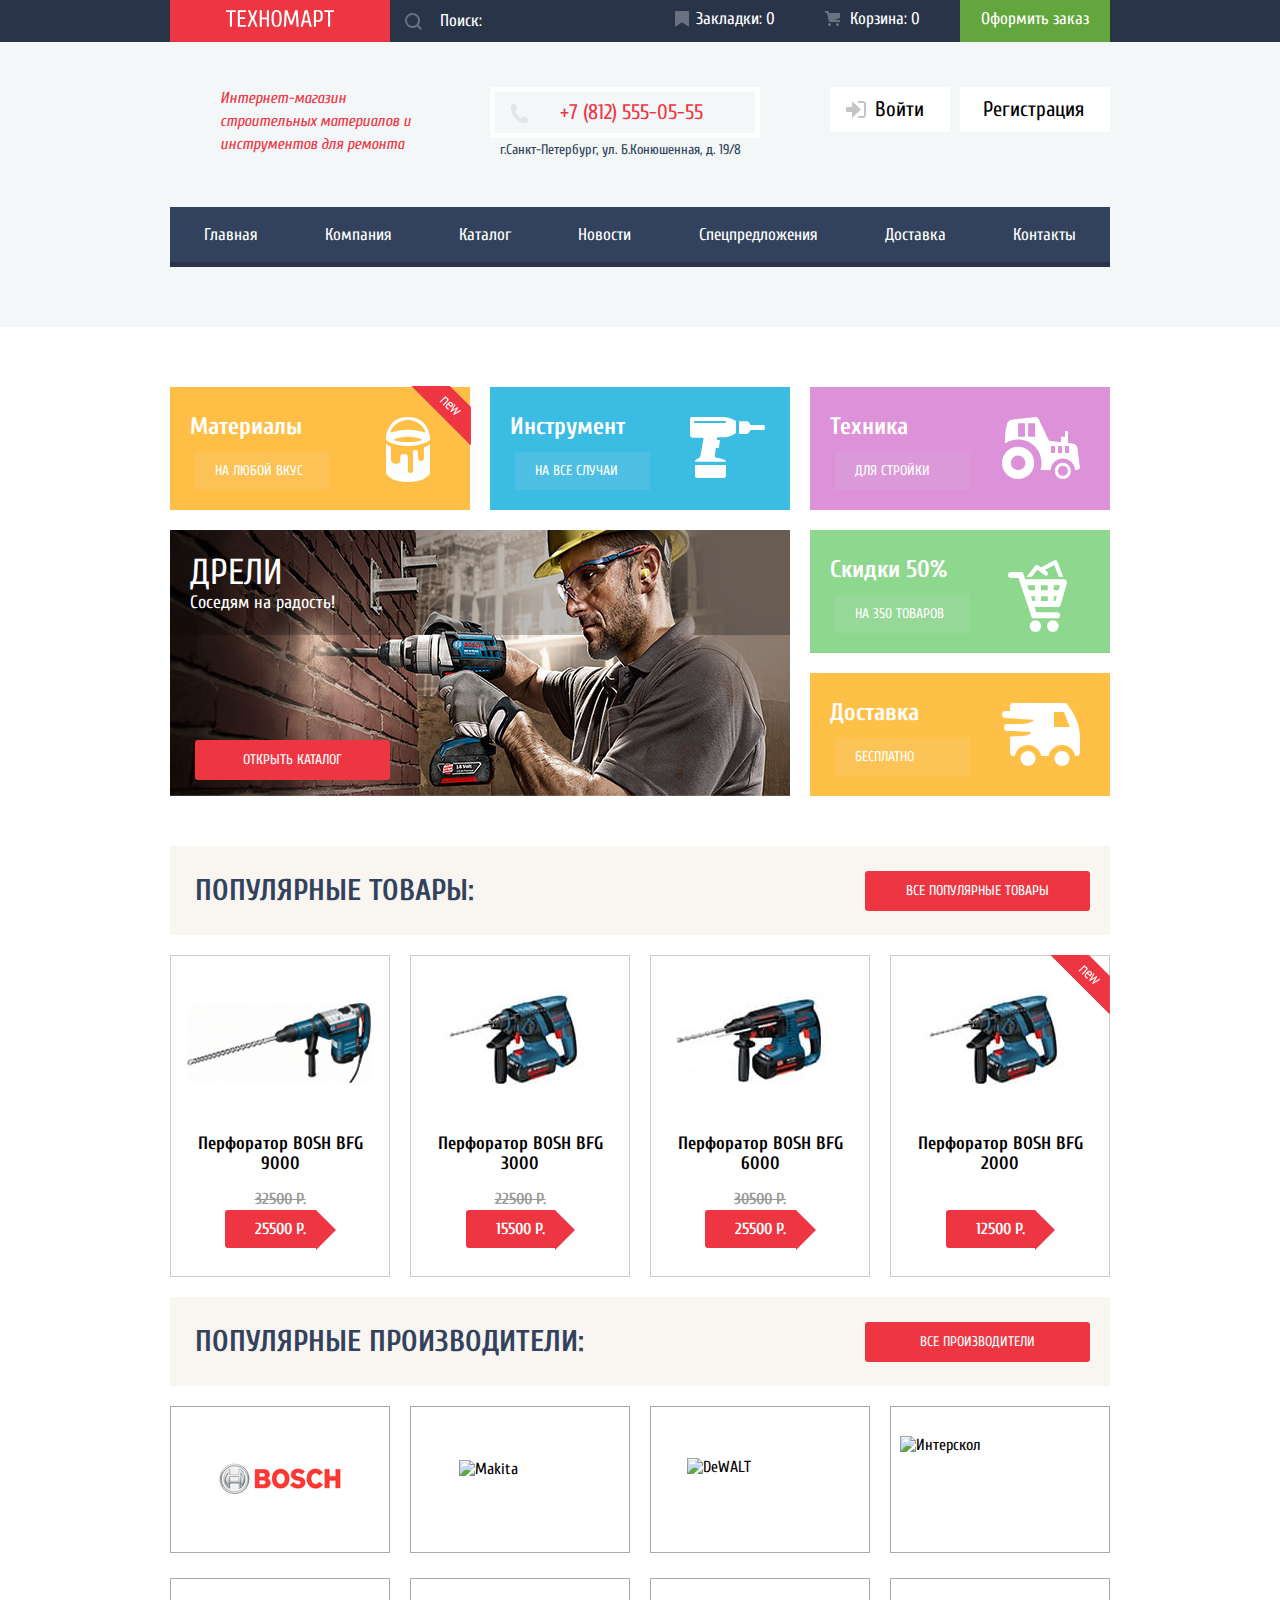
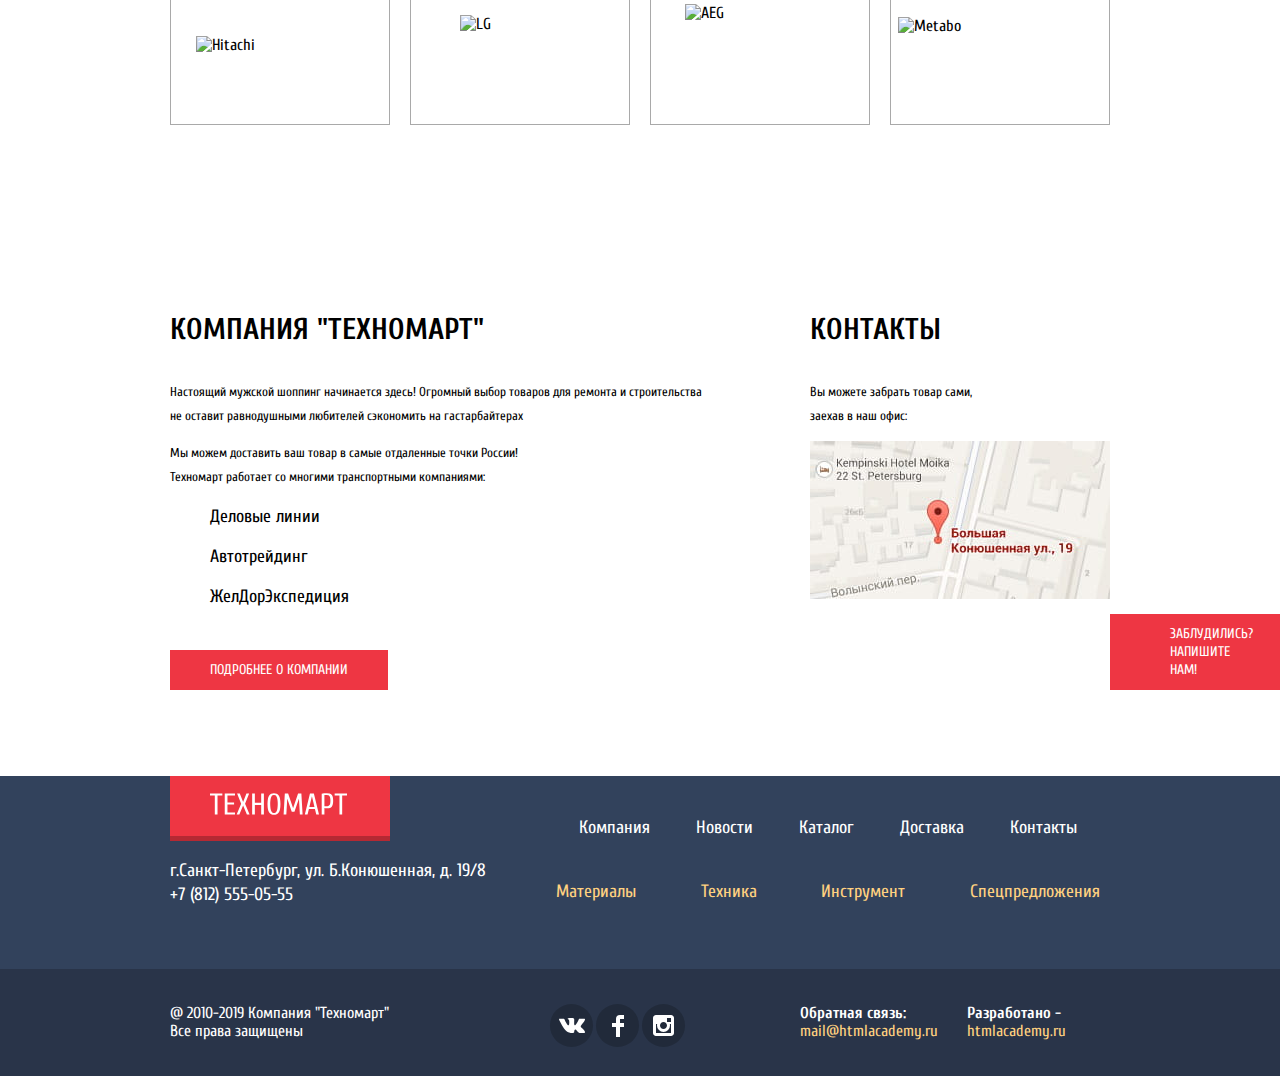
==== commit cf96a418: "Обновлено после прдзащиты" ====
--- a/index.html
+++ b/index.html
@@ -50,7 +50,7 @@
             <svg xmlns="http://www.w3.org/2000/svg" width="20" height="17" viewBox="0 0 20 17"><path fill="#c5c5c5" d="M14.875 8.5L6 0v6H0v5h6v6z"/><path fill="#c5c5c5" d="M16.986 15.01h-5.027V17h5.027c2.178 0 3.004-1.81 3.029-3.026V3.028C19.99 1.811 19.164 0 16.986 0h-5.027v1.99h5.027c.839 0 .992.681 1.01 1.057v10.904c-.017.376-.171 1.059-1.01 1.059z"/></svg>
             <p>Войти</p>
             </a></li>
-          <li><a class="registration" href=#>Регистрация</a></li>
+          <li><a class="registration" href=#><p>Регистрация</p></a></li>
         </ul>
       </div>
 
@@ -74,6 +74,51 @@
   <main class="container">
 
       <section class="sliders">
+
+        <div class="mini-sliders">
+
+          <div class="mini-slider mini-slider-materials">
+            <div class="flag flag-new">новинка</div>
+            <a href="#">Материалы</a>
+            <span>На любой вкус</span>
+
+          </div>
+
+          <div class="mini-slider mini-slider-instrument">
+            <a href="#">Инструмент</a>
+            <span>На все случаи</span>
+          </div>
+
+          <div class="mini-slider mini-slider-technique">
+            <a href="#">Техника</a>
+            <span>Для стройки</span>
+          </div>
+
+        </div>
+
+        <div class="big-sliders">
+
+          <div class="big-sliders-left">
+            <p>Дрели</p>
+            <span>Соседям на радость!</span>
+            <a href="#">Открыть каталог</a>
+          </div>
+
+          <div class="big-sliders-right">
+            <div class="mini-slider mini-slider-sales">
+              <a href="#">Скидки 50%</a>
+              <span>На 350 товаров</span>
+            </div>
+
+            <div class="mini-slider mini-slider-delivery">
+              <a href="#">Доставка</a>
+              <span>Бесплатно</span>
+            </div>
+
+          </div>
+
+        <div>
+
       </section>
 
       <section class="popular-items">
@@ -81,10 +126,10 @@
           <h2>Популярные товары:</h2>
           <a href="#">Все популярные товары</a>
         </div>
-        <ul class="catalog-list catalog-list-index">
+        <div class="catalog-list catalog-list-index">
          <div class="row">
 
-         <li class="catalog-item catalog-item-index">
+         <div class="catalog-item catalog-item-index">
            <div class="actions">
            <a href="#" class="to-buy">Купить</a>
            <a href="#" class="add-to-bookmark">В закладки</a>
@@ -95,9 +140,9 @@
            </h3>
            <p class="old-price">32500 P.</p>
            <span class="new-price">25500 P.</span>
-         </li>
-
-         <li class="catalog-item catalog-item-index">
+         </div>
+
+         <div class="catalog-item catalog-item-index">
            <div class="actions">
            <a href="#" class="to-buy">Купить</a>
            <a href="#" class="add-to-bookmark">В закладки</a>
@@ -108,9 +153,9 @@
            </h3>
            <p class="old-price">22500 P.</p>
            <span class="new-price">15500 P.</span>
-         </li>
-
-         <li class="catalog-item catalog-item-index">
+         </div>
+
+         <div class="catalog-item catalog-item-index">
            <div class="actions">
            <a href="#" class="to-buy">Купить</a>
            <a href="#" class="add-to-bookmark">В закладки</a>
@@ -121,9 +166,9 @@
            </h3>
            <p class="old-price">30500 P.</p>
            <span class="new-price">25500 P.</span>
-         </li>
-
-         <li class="catalog-item catalog-item-index">
+         </div>
+
+         <div class="catalog-item catalog-item-index">
            <div class="flag flag-new">новинка</div>
            <div class="actions">
            <a href="#" class="to-buy">Купить</a>
@@ -135,9 +180,9 @@
            </h3>
            <p class="old-price"></p>
            <span class="new-price">12500 P.</span>
-         </li>
-
-       </ul>
+         </div>
+         </div>
+       </div>
       </section>
 
       <section class="popular-producers">
@@ -154,7 +199,7 @@
           <li class="popular-producers-item"><img src="img/lg.png" alt="LG" width="121" height="73"></li>
           <li class="popular-producers-item"><img src="img/aeg.png" alt="AEG" width="151" height="96"></li>
           <li class="popular-producers-item"><img src="img/metabo.png" alt="Metabo" width="204" height="69"></li>
-        <ul>
+        </ul>
       </section>
 
       <section class="service">
@@ -184,9 +229,10 @@
           <p>
             Вы можете забрать товар сами,<br> заехав в наш офис:
           </p>
-          <img src="img/map.jpg" width="300" height="158" alt="г. Санкт-Петербург, Большая Конюшенная ул, 19/18">
-
-          <button class="btn-red" type="button">Заблудились? Напишите нам!</button>
+          <a class="btn-map" href="#">
+            <img src="img/map.jpg" width="300" height="158" alt="г. Санкт-Петербург, Большая Конюшенная ул, 19/18">
+          </a>
+          <a class="btn-red btn-contacts" href=#>Заблудились? Напишите нам!</a>
         </div>
       </section>
 
@@ -293,10 +339,12 @@
   </div>
 
   <div class="popup popup-map">
-    <img src="img/map-big.jpg" width="940" height="446" alt="г. Санкт-Петербург, Большая Конюшенная ул, 19/18">
+    <iframe src="https://www.google.com/maps/embed?pb=!1m18!1m12!1m3!1d1998.5989424123625!2d30.3208946155902!3d59.93879686904851!2m3!1f0!2f0!3f0!3m2!1i1024!2i768!4f13.1!3m3!1m2!1s0x4696310fca5ba729%3A0xea9c53d4493c879f!2z0JHQvtC70YzRiNCw0Y8g0JrQvtC90Y7RiNC10L3QvdCw0Y8g0YPQuy4sIDE5LCDQodCw0L3QutGCLdCf0LXRgtC10YDQsdGD0YDQsywgMTkxMTg2!5e0!3m2!1sru!2sru!4v1552209770675" width="940" height="446" frameborder="0" style="border:0" allowfullscreen></iframe>
     <button class="popup-close" aria-label="Закрыть" type="button">Закрыть</button>
   </div>
 
+<script src="js/script.js"></script>
+
 </body>
 
 </html>
--- a/css/style.css
+++ b/css/style.css
@@ -43,6 +43,7 @@
 
   min-height: 260px;
   padding-bottom: 60px;
+  margin-bottom: 60px;
 
   background-color: #f3f7f8;
 }
@@ -140,8 +141,8 @@
 
 .bookmarks:active,
 .basket:active {
-  color: rgba(255, 255, 255, 0.6);
   background-color: #161d29;
+  opacity: 0.6;
 }
 .bookmarks {
   position: relative;
@@ -308,19 +309,28 @@
   margin-left: 10px;
 }
 
-.login {
+.login,
+.registration {
   position: relative;
-  display: flex;
   width: 120px;
   height: 45px;
 }
 
-.login p {
+.registration {
+  width: 150px;
+}
+
+.login p,
+.registration p {
   padding: 12px 0px;
   padding-left: 45px;
   margin: 0;
 }
 
+.registration p {
+  padding: 12px 23px;
+}
+
 .login svg {
   position: absolute;
   top: 14px;
@@ -332,12 +342,19 @@
   opacity: 1;
 }
 
-.login svg:hover path {
+.login:hover svg path {
   fill: #32425c;
 }
 
-.registration {
-  padding: 12px 25px;
+.login:active svg path {
+  fill: #c5c5c5;
+}
+
+
+.login p:active,
+.registration p:active {
+  color: #000000;
+  opacity: 0.3;
 }
 
 .user-navigation-active {
@@ -360,17 +377,21 @@
   height: 18px;
 }
 
-.user-navigation-active svg:last-child {
+.user-navigation-active svg:last-of-type {
   top: 13px;
   left: 260px;
   height: 17px;
 }
 
-.user-navigation-active svg:hover path {
+.user-navigation-active:hover svg path {
   fill: #32425c;
 }
 
-.user-navigation-active p:hover {
+.user-navigation-active:active svg path {
+  fill: #c5c5c5;
+}
+
+.user-navigation-active p:active {
   opacity: 0.3;
 }
 
@@ -488,9 +509,8 @@
   background-color: #293449;
 }
 
-.header-menu-items:active {
-  color: rgba(255, 255, 255, 0.502);
-  background-color: #293449;
+.header-menu-items:active a {
+  color: rgba(255, 255, 255, 0.5);
 }
 
 /*------------------MAIN---------------------*/
@@ -499,6 +519,198 @@
   margin: 0 auto;
   padding: 0 10px;
 }
+.sliders {
+  display: flex;
+  flex-direction: column;
+  width: 940px;
+}
+
+.mini-sliders {
+  display: flex;
+  justify-content: space-between;
+  flex-wrap: wrap;
+
+  margin-bottom: 20px;
+}
+
+.mini-slider {
+  position: relative;
+  display: flex;
+  flex-direction: column;
+
+  width: 300px;
+  height: 123px;
+
+}
+
+.mini-slider a {
+  font-size: 24px;
+  font-weight: bold;
+  line-height: 30px;
+
+  padding-left: 20px;
+  padding-top: 25px;
+  padding-right: 160px;
+  padding-bottom: 10px;
+
+  color: #ffffff
+}
+
+.mini-slider span {
+  font-size: 14px;
+
+  margin-left: 25px;
+  margin-right: 140px;
+  padding: 10px 20px;
+
+  color: #ffffff;
+  background-color: rgba(229, 229, 229, 0.1);
+  text-transform: uppercase;
+}
+
+.mini-slider span:hover {
+  background-color: rgba(204, 204, 204, 0.2);
+
+}
+
+.mini-slider span:active {
+  background-color: rgba(178, 178, 178, 0.3);
+
+}
+
+.mini-slider-materials {
+  background-color: #ffbf47;
+  margin-right: 20px;
+}
+
+.mini-slider-materials a::after {
+  content: "";
+  position: absolute;
+  top: 30px;
+  right: 40px;
+
+  width: 44px;
+  height: 65px;
+
+  background-image: url("../img/icon-1.svg");
+  background-repeat: no-repeat;
+  background-position: 0 0;
+}
+
+.mini-slider-instrument {
+  background-color: #3bbce3;
+  margin-right: 20px;
+}
+
+.mini-slider-instrument::after {
+  content: "";
+  position: absolute;
+  top: 30px;
+  right: 25px;
+
+  width: 75px;
+  height: 61px;
+
+  background-image: url("../img/icon-2.svg");
+  background-repeat: no-repeat;
+  background-position: 0 0;
+}
+
+.mini-slider-technique {
+  background-color: #dc91d8;
+}
+
+.mini-slider-technique::after {
+  content: "";
+  position: absolute;
+  top: 30px;
+  right: 30px;
+
+  width: 78px;
+  height: 62px;
+
+  background-image: url("../img/icon-3.svg");
+  background-repeat: no-repeat;
+  background-position: 0 0;
+}
+
+.big-sliders {
+  display: flex;
+  width: 940px;
+  margin-bottom: 50px;
+}
+
+.big-sliders-left {
+  width: 620px;
+  height: 266px;
+  margin-right: 20px;
+
+  background-image: url("../img/slider-men-with-drill.jpg");
+  background-repeat: no-repeat;
+  background-position: 0 0;
+}
+
+.big-sliders-left p {
+  font-size: 36px;
+  line-height: 36px;
+
+  padding: 0;
+  margin: 0;
+  margin-left: 20px;
+  margin-top: 25px;
+
+  color: #ffffff;
+  text-transform: uppercase;
+}
+
+.big-sliders-left span {
+  font-size: 18px;
+  line-height: 24px;
+
+  padding: 0;
+  margin: 0;
+  margin-left: 20px;
+  margin-top: 25px;
+
+  color: #ffffff;
+}
+
+.mini-slider-sales {
+  background-color: #8ed78f;
+  margin-bottom: 20px;
+}
+
+.mini-slider-sales::after {
+  content: "";
+  position: absolute;
+  top: 30px;
+  right: 43px;
+
+  width: 59px;
+  height: 72px;
+
+  background-image: url("../img/icon-4.svg");
+  background-repeat: no-repeat;
+  background-position: 0 0;
+}
+
+.mini-slider-delivery {
+  background-color: #ffc047;
+}
+
+.mini-slider-delivery::after {
+  content: "";
+  position: absolute;
+  top: 30px;
+  right: 30px;
+
+  width: 78px;
+  height: 63px;
+
+  background-image: url("../img/icon-5.svg");
+  background-repeat: no-repeat;
+  background-position: 0 0;
+}
 
 .popular-producers {
   width: 940px;
@@ -510,8 +722,12 @@
   align-items: center;
   justify-content: space-between;
 
-  height: 90px;
+  height: 89px;
   background-color: #f9f5f0;
+}
+
+.popular-producers-head {
+  margin-bottom: 20px;
 }
 
 .popular-producers-head h2,
@@ -524,7 +740,8 @@
 }
 
 .popular-producers-head a,
-.popular-items-head a {
+.popular-items-head a,
+.big-sliders-left a {
   display: flex;
   justify-content: center;
   align-items: center;
@@ -540,6 +757,12 @@
   border-radius: 3px;
   text-transform: uppercase;
 
+}
+
+.big-sliders-left a {
+  width: 195px;
+  margin-top: 125px;
+  margin-left: 25px;
 }
 
 .popular-producers-list {
@@ -636,31 +859,26 @@
 }
 
 .btn-red {
+  position: absolute;
+  bottom: 0;
+
   font: inherit;
   font-size: 14px;
   line-height: 18px;
 
-  text-align: center;
+  padding: 11px 40px;
+
   color: #ffffff;
-  vertical-align: middle;
   text-transform: uppercase;
-
   background-color: #ee3643;
-  border: none;
-}
-
-.about-company-advantage .btn-red {
-  position: absolute;
-  bottom: 0;
-  padding: 11px 40px;
 }
 
 .contacts .btn-red {
-  height: 38px;
-  width: 300px;
+  padding: 11px 60px;
 }
 
 .contacts {
+  position: relative;
   min-height: 375px;
   width: 300px;
 
@@ -777,8 +995,10 @@
   margin-bottom: 70px;
 }
 
-.filter legend {
+.filter p {
   font-weight: bold;
+  padding: 0;
+  margin: 0;
   margin-bottom: 20px;
 }
 
@@ -869,6 +1089,7 @@
 
 .catalog-list-index {
   width: 940px;
+  margin-bottom: 0;
 }
 
 .catalog-items .row {
@@ -1003,7 +1224,7 @@
   border-left-color: #ee3643;
 }
 
-.catalog-item .flag {
+.flag {
   position: absolute;
   top: -1px;
   right: -1px;
@@ -1016,7 +1237,7 @@
   z-index: 3;
 }
 
-.catalog-item .flag-new {
+.flag-new {
   background: url("../img/new-flag.png") no-repeat 0 0;
 }
 
@@ -1384,6 +1605,12 @@
   margin-left: -470px;
 }
 
+.popup-map iframe {
+  position: relative;
+
+  border: none;
+}
+
 .input-basket {
   top: 120px;
   left: 50%;
@@ -1452,3 +1679,52 @@
 .popup {
   display: none;
 }
+
+.popup-show {
+  display: block;
+  animation: bounce 0.6s;
+}
+
+.popup-error {
+  animation: shake 0.6s;
+}
+
+@keyframes bounce {
+  0% {
+    transform: translateY(-2000px);
+  }
+
+  70% {
+    transform: translateY(30px);
+  }
+
+  90% {
+    transform: translateY(-10px);
+  }
+
+  100% {
+    transform: translateY(0);
+  }
+}
+
+@keyframes shake {
+  0%,
+  100% {
+    transform: translateX(0);
+  }
+
+  10%,
+  30%,
+  50%,
+  70%,
+  90% {
+    transform: translateX(-10px);
+  }
+
+  20%,
+  40%,
+  60%,
+  80% {
+    transform: translateX(10px);
+  }
+}
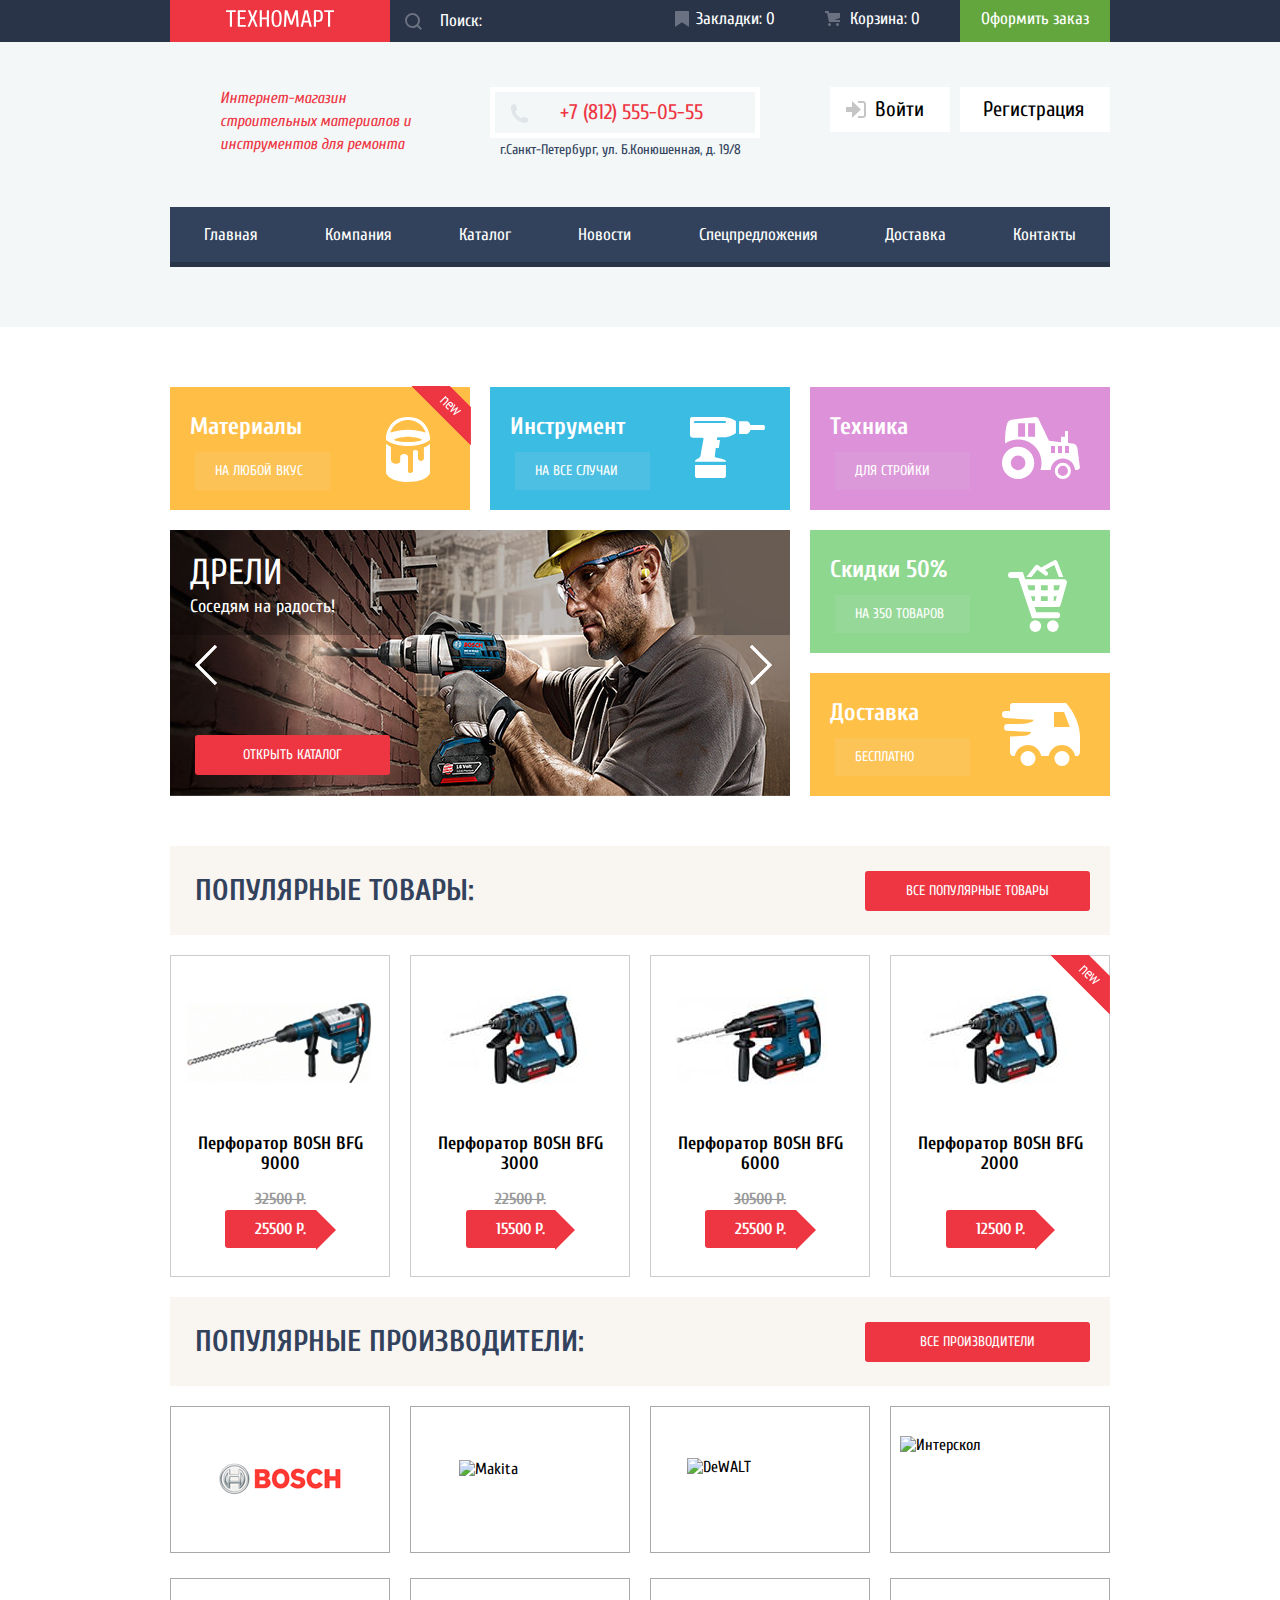
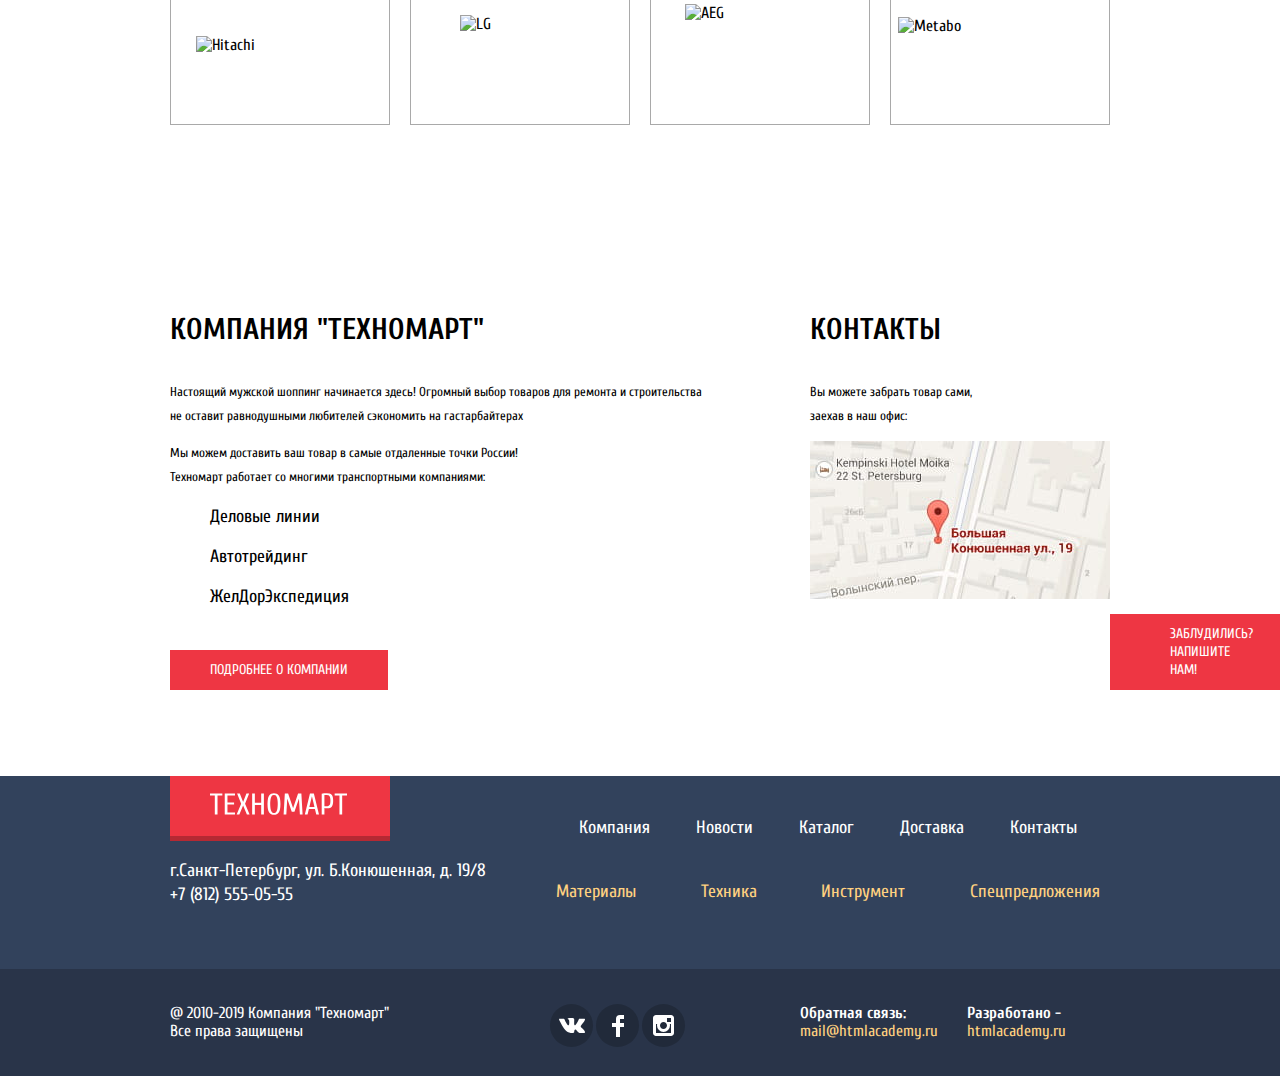
==== commit 6598d176: "Защита 1" ====
--- a/index.html
+++ b/index.html
@@ -98,10 +98,22 @@
 
         <div class="big-sliders">
 
-          <div class="big-sliders-left">
-            <p>Дрели</p>
-            <span>Соседям на радость!</span>
-            <a href="#">Открыть каталог</a>
+          <div class="slider-radio">
+            <input type="radio" id="btn-1" name="toggle" checked>
+            <input type="radio" id="btn-2" name="toggle">
+            <div class="slider-controls">
+              <label for="btn-1"></label>
+              <label for="btn-2"></label>
+            </div>
+            <div class="big-sliders-left-wrapper">
+              <div class="big-sliders-left">
+                <p>Дрели</p>
+                <span>Соседям на радость!</span>
+                <a href="#">Открыть каталог</a>
+                <img alt="Слайдер1" src="img/slider-men-with-drill.jpg" width="620" height="266">
+                <img alt="Слайдер2" src="img/slider-men-with-drill-2.jpg" width="620" height="266">
+              </div>
+            </div>
           </div>
 
           <div class="big-sliders-right">
--- a/css/style.css
+++ b/css/style.css
@@ -46,6 +46,10 @@
   margin-bottom: 60px;
 
   background-color: #f3f7f8;
+}
+
+.header-main-catalog {
+  margin-bottom: 0;
 }
 
 .header-user-wrapper {
@@ -634,43 +638,106 @@
   background-position: 0 0;
 }
 
+.big-sliders-left-wrapper {
+  width: 620px;
+  margin-right: 20px;
+  overflow: hidden;
+}
+
 .big-sliders {
   display: flex;
   width: 940px;
   margin-bottom: 50px;
 }
 
+.slider-controls {
+  position: relative;
+}
+
+.slider-controls label::after {
+  content: "";
+  position: absolute;
+  top: 115px;
+  left: 580px;
+
+  width: 22px;
+  height: 40px;
+
+  background-image: url("../img/icon-right.svg");
+  background-repeat: no-repeat;
+  background-position: 0 0;
+  cursor: pointer;
+  z-index: 10;
+}
+
+.slider-controls label::before {
+  content: "";
+  position: absolute;
+  top: 115px;
+  left: 25px;
+
+  width: 22px;
+  height: 40px;
+
+  background-image: url("../img/icon-left.svg");
+  background-repeat: no-repeat;
+  background-position: 0 0;
+  cursor: pointer;
+  z-index: 10;
+}
+
+.slider-radio {
+  position: relative;
+}
+
+.slider-radio input[type="radio"] {
+  display: none;
+}
+
+#btn-1:checked ~ .big-sliders-left-wrapper .big-sliders-left {
+  transform: translate(0);
+}
+
+#btn-2:checked ~ .big-sliders-left-wrapper .big-sliders-left {
+  transform: translate(-620px);
+}
+
 .big-sliders-left {
+  position: relative;
+  width: 200%;
+  margin-right: 20px;
+
+}
+
+.big-sliders-left img {
+  float: left;
   width: 620px;
   height: 266px;
-  margin-right: 20px;
-
-  background-image: url("../img/slider-men-with-drill.jpg");
-  background-repeat: no-repeat;
-  background-position: 0 0;
 }
 
 .big-sliders-left p {
+  position: absolute;
+  top: 25px;
+  left: 20px;
   font-size: 36px;
   line-height: 36px;
 
   padding: 0;
   margin: 0;
-  margin-left: 20px;
-  margin-top: 25px;
 
   color: #ffffff;
   text-transform: uppercase;
 }
 
 .big-sliders-left span {
+  position: absolute;
+  top: 65px;
+  left: 20px;
   font-size: 18px;
   line-height: 24px;
 
   padding: 0;
   margin: 0;
-  margin-left: 20px;
-  margin-top: 25px;
 
   color: #ffffff;
 }
@@ -760,9 +827,11 @@
 }
 
 .big-sliders-left a {
+  position: absolute;
+  top: 205px;
+  left: 25px;
+
   width: 195px;
-  margin-top: 125px;
-  margin-left: 25px;
 }
 
 .popular-producers-list {
